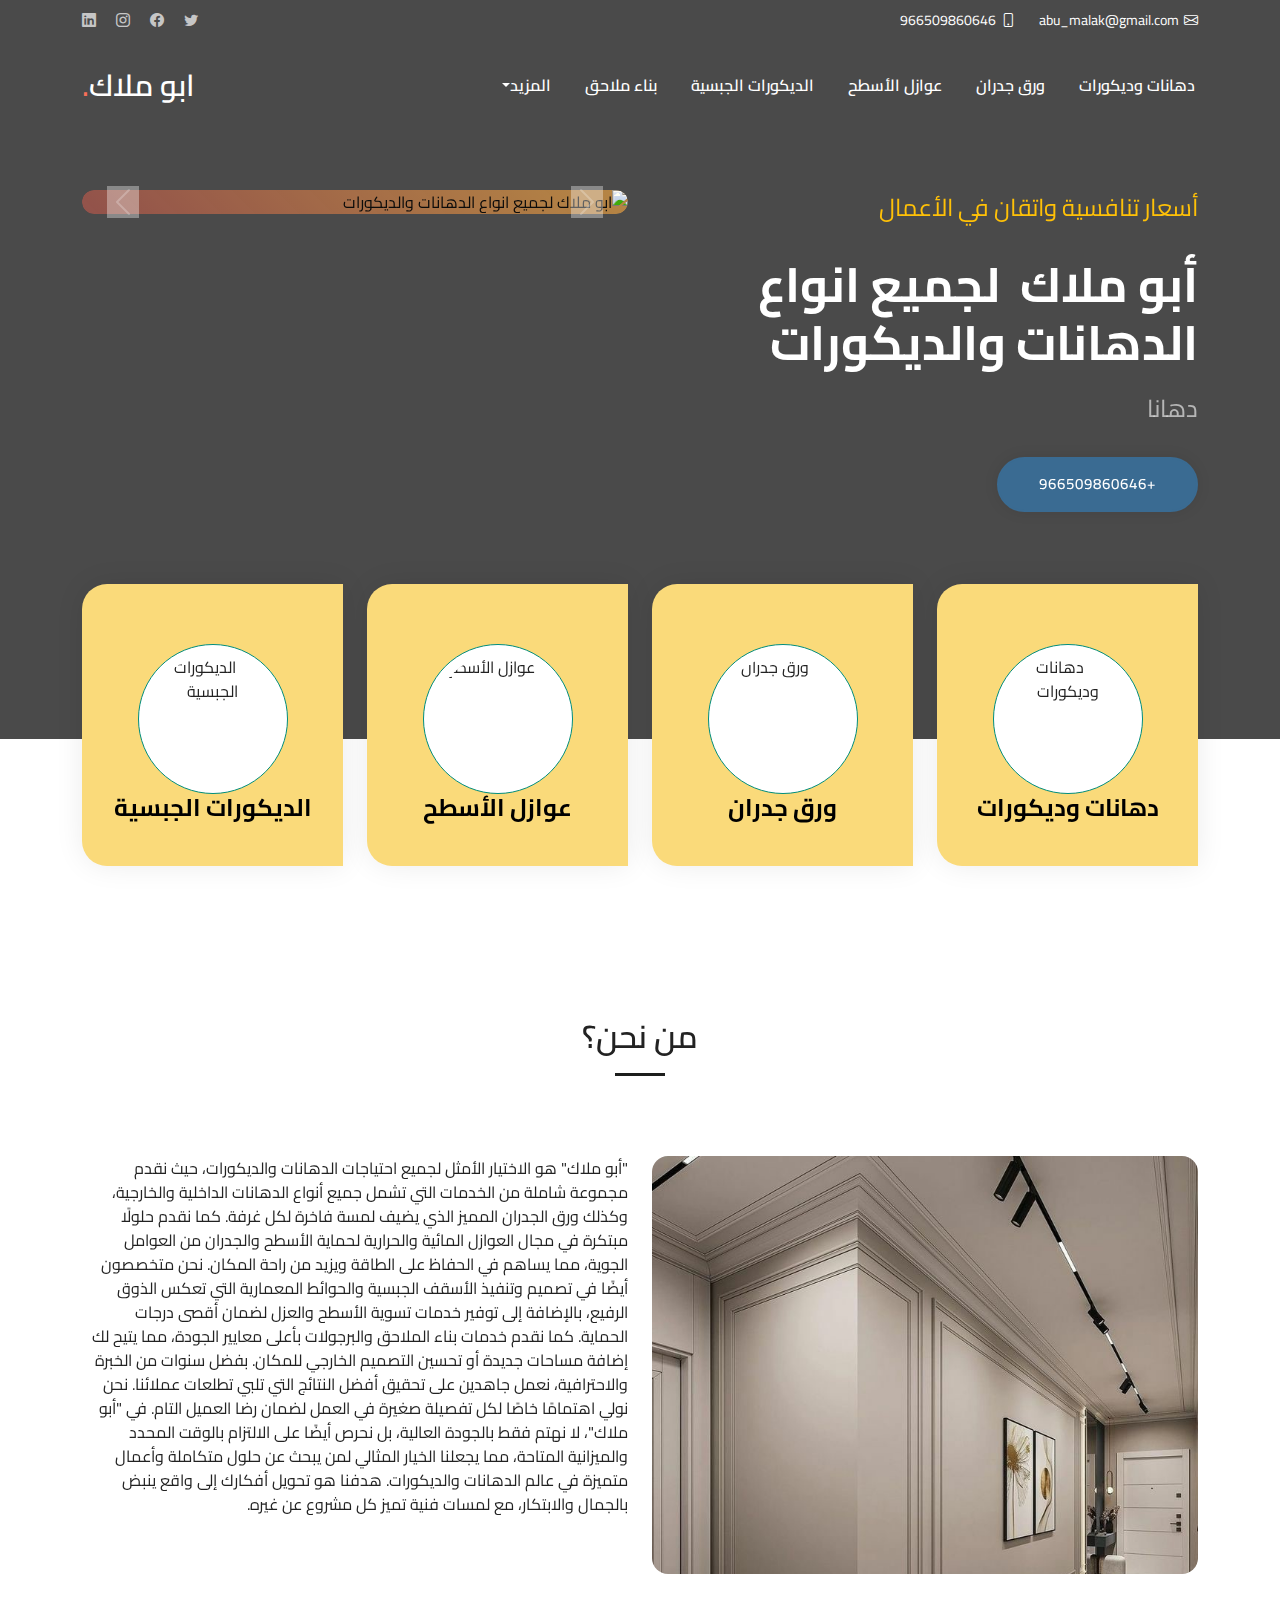
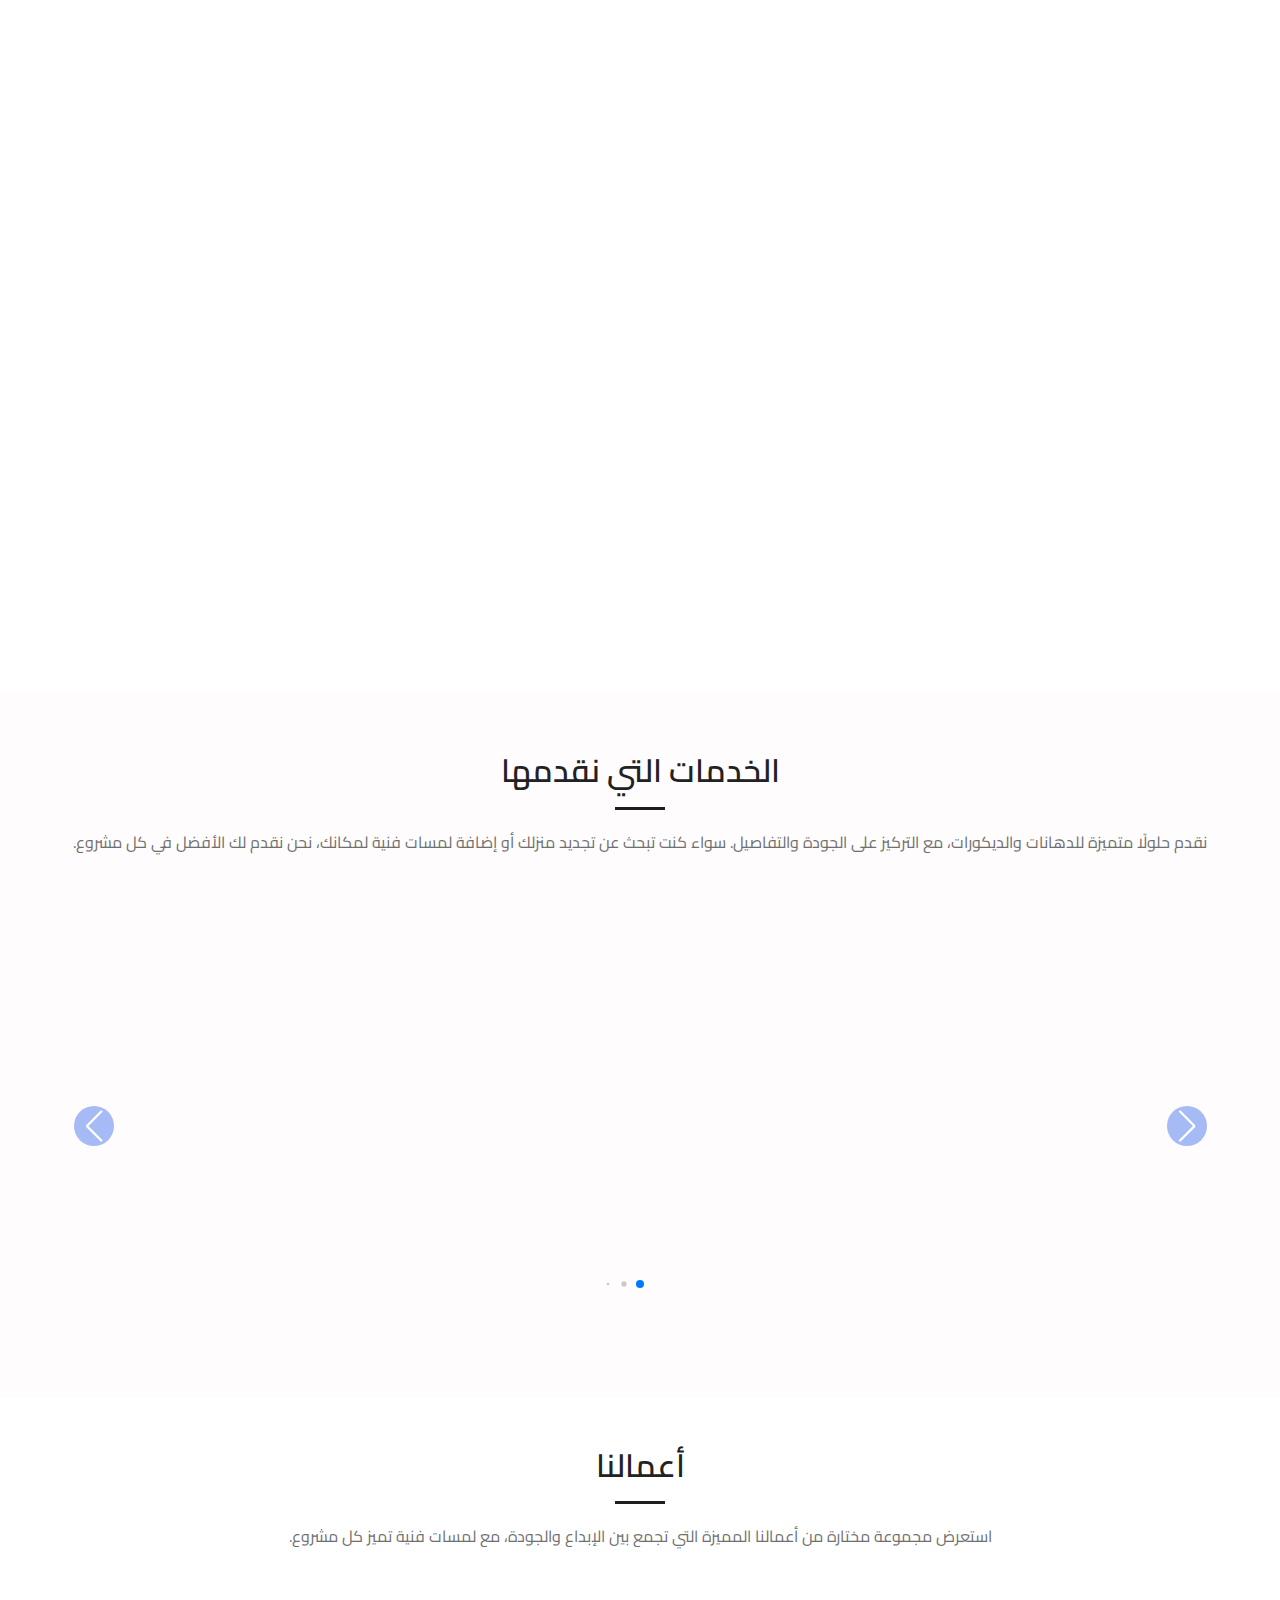
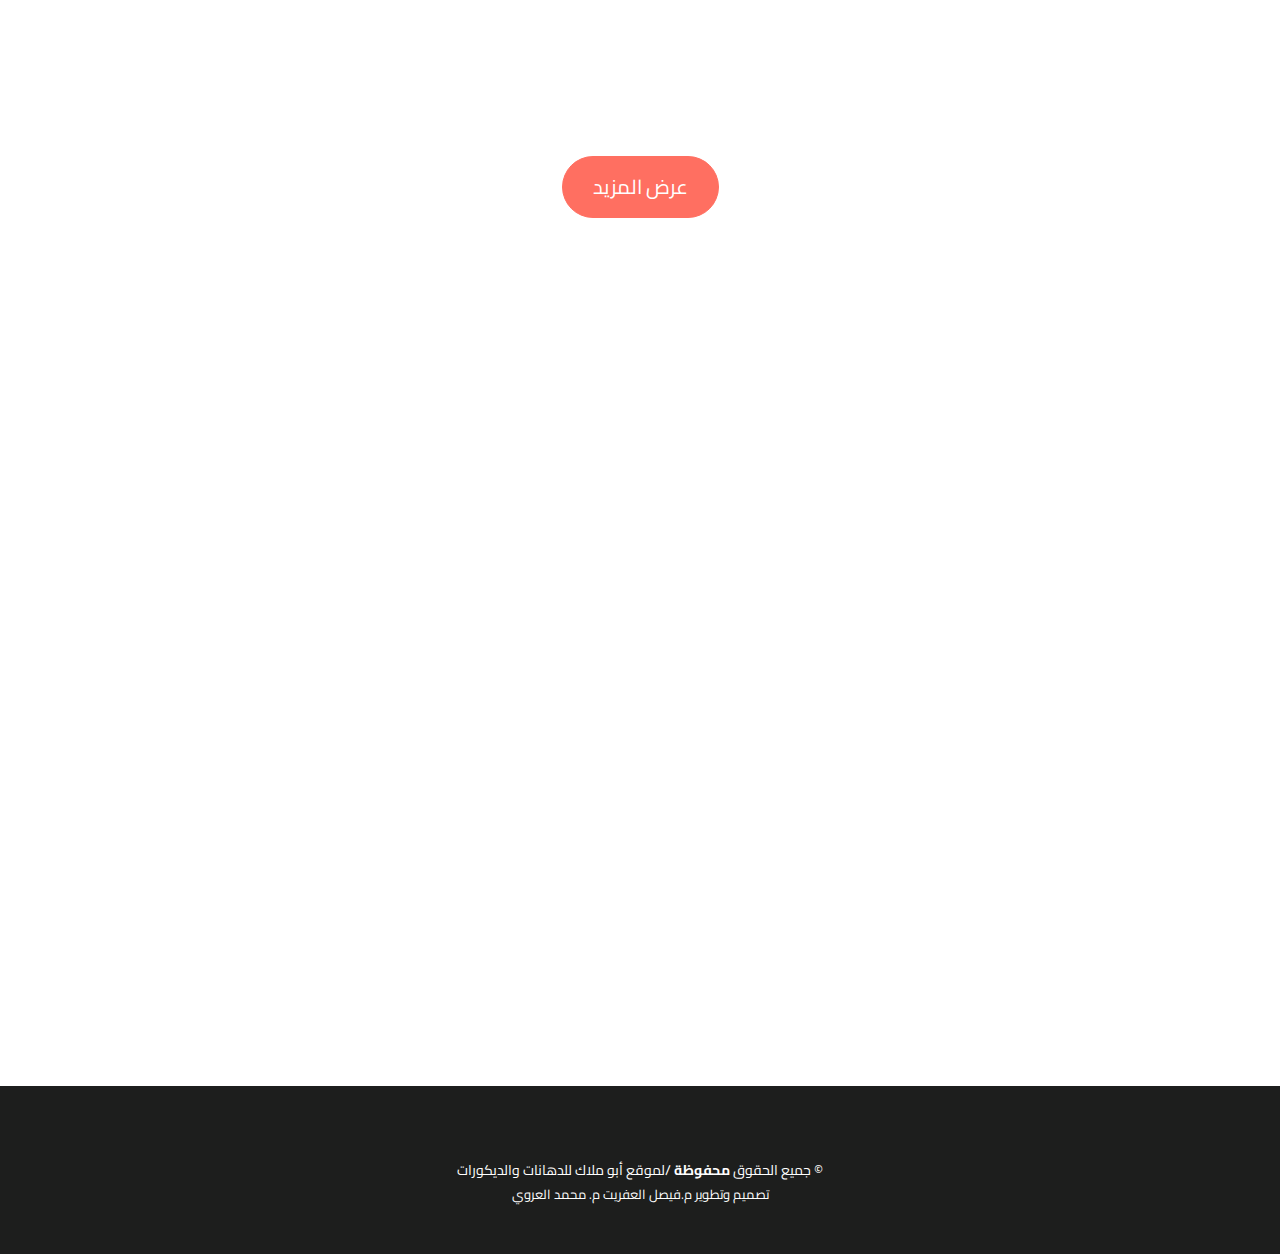
==== index.html @ b8709cee "Update index.html" ====
<!DOCTYPE html>
<html lang="en" dir="rtl">

<head>
  <meta charset="utf-8">
  <meta content="width=device-width, initial-scale=1.0" name="viewport">
  <!-- Google Fonts -->
  <link href="https://fonts.googleapis.com/css2?family=Cairo:wght@400;600&display=swap" rel="stylesheet">

  <!-- Vendor CSS Files -->
 <link href="assets/vendor/bootstrap/css/bootstrap.min.css" rel="stylesheet">
  <link href="assets/vendor/bootstrap-icons/bootstrap-icons.css" rel="stylesheet">
  <link href="assets/vendor/aos/aos.css" rel="stylesheet">
  <link href="assets/vendor/glightbox/css/glightbox.min.css" rel="stylesheet">
  <link href="assets/vendor/swiper/swiper-bundle.min.css" rel="stylesheet">

  <!-- Template Main CSS File -->
  <link href="assets/css/main.css" rel="stylesheet">

<!-- Meta Data -->
<title>أبو ملاك لجميع أنواع الدهانات والديكورات 0509860646 | دهانات داخلية وخارجية في جدة ومكة</title>
<meta name="keywords" content="أبو ملاك لجميع أنواع الدهانات والديكورات, دهانات داخلية, دهانات خارجية, ديكورات جدة, ديكورات مكة, تركيب ورق جدران, بديل الرخام, تركيب جبس بورد, ديكورات حديثة, معلم دهانات, دهانات فلل, ترميم مباني جدة, ترميم فلل مكة">
<meta name="author" content="أبو ملاك لجميع أنواع الدهانات والديكورات">
<meta name="description" content="أبو ملاك لجميع أنواع الدهانات والديكورات | 966576362983 | 966509860646 | يقدم لك خدمات دهانات داخلية وخارجية، تركيب ديكورات مبتكرة، وأفضل معلمين دهانات في جدة ومكة">

<!-- Directives for Googlebot and other bots -->
<meta name="googlebot" content="index, follow">
<meta name="robots" content="index, follow">

<!-- Canonical Link -->
<link rel="canonical" href="https://engfaisal101.github.io/abu_malak/">

<!-- Open Graph Meta Tags -->
<meta property="og:locale" content="ar_AR">
<meta property="og:type" content="website">
<meta property="og:title" content="أبو ملاك لجميع أنواع الدهانات والديكورات | دهانات داخلية وخارجية في جدة ومكة">
<meta property="og:description" content="أبو ملاك لجميع أنواع الدهانات والديكورات يقدم لك خدمات دهانات داخلية وخارجية، تركيب ديكورات مبتكرة، وأفضل معلمين دهانات في جدة ومكة">
<meta property="og:url" content="https://engfaisal101.github.io/abu_malak/">
<meta property="og:site_name" content="أبو ملاك لجميع أنواع الدهانات والديكورات">
<meta property="og:image" content="https://www.abonawaf.com/assets/favicon.png">

<!-- Twitter Meta Tags -->
<meta name="twitter:card" content="summary_large_image">
<meta name="twitter:description" content="أبو ملاك لجميع أنواع الدهانات والديكورات يقدم لك خدمات دهانات داخلية وخارجية، تركيب ديكورات مبتكرة، وأفضل معلمين دهانات في جدة ومكة.">
<meta name="twitter:title" content="أبو ملاك لجميع أنواع الدهانات والديكورات | دهانات داخلية وخارجية في جدة ومكة">
<meta name="twitter:image" content="https://www.abonawaf.com/assets/favicon.png">
<meta name="twitter:url" content="https://www.abonawaf.com/">

<!-- Sitemap Link (helps search engines discover the sitemap) -->
<link rel="sitemap" type="application/xml" href="https://engfaisal101.github.io/abu_malak/sitemap.xml">

<!-- Hreflang for multilingual support -->
<link rel="alternate" href="https://engfaisal101.github.io/abu_malak/" hreflang="ar-sa">

<!-- Favicon -->
<link rel="icon" href="https://www.abonawaf.com/assets/favicon.png" type="image/png">

<!-- RSS Feed -->
<link rel="alternate" type="application/rss+xml" title="أبو ملاك لجميع أنواع الدهانات والديكورات" href="https://engfaisal101.github.io/abu_malak/">

<meta name="rating" content="General">
<meta name="copyright" content="جميع الحقوق محفوظة لموقع أبو ملاك لجميع أنواع الدهانات والديكورات | © 2025">
<style>
 
  .btn-primary {
    background-color: #ff6f61; /* لون الخلفية */
    border-color: #ff6f61; /* لون الإطار */
    padding: 15px 30px; /* الحجم الكبير للزر */
    font-size: 20px; /* حجم الخط */
    border-radius: 50px; /* جعل الزر بأطراف دائرية */
    transition: background-color 0.3s, transform 0.3s; /* تأثير التحويم */
  }

  .btn-primary:hover {
    background-color: #e65a50; /* تغيير اللون عند التحويم */
    border-color: #e65a50; /* تغيير لون الإطار عند التحويم */
    transform: scale(1.05); /* تكبير الزر عند التحويم */
  }
  .portfolio-item {
      position: relative;
      overflow: hidden;
      border-radius: 8px;
      box-shadow: 0 4px 6px rgba(0, 0, 0, 0.1);
    }
    .portfolio-item img {
      width: 100%;
      height: auto;
      transition: transform 0.3s ease;
    }
    .portfolio-item:hover img {
      transform: scale(1.1);
    }
    .portfolio-item .overlay {
      position: absolute;
      top: 0;
      left: 0;
      width: 100%;
      height: 100%;
      background: rgba(0, 0, 0, 0.6);
      color: white;
      opacity: 0;
      transition: opacity 0.3s ease;
      display: flex;
      justify-content: center;
      align-items: center;
      text-align: center;
    }
    .portfolio-item:hover .overlay {
      opacity: 1;
    }
    .portfolio-item .overlay h4 {
      margin: 0;
      font-size: 1.5rem;
      font-weight: bold;
    }
/* في الشاشات الصغيرة */
.navbar .dropdown .dropdown ul {
  display: none; /* إخفاء القوائم المنسدلة في البداية */
}

.navbar .dropdown .dropdown-active {
  display: block; /* عرض القوائم المنسدلة عندما تكون نشطة */
}
/* تأكد من أن القائمة المنسدلة تظهر وتختفي بشكل صحيح */
.dropdown-menu {
  display: none;
  position: absolute;
}

.dropdown-menu.show {
  display: block;
}


/* start activity swiper*/
/* activity */
.review {
	width: 100%;
	background-color: #fefcfc;
  }
  .review .main {
	max-width: 1200px;
	padding: 40px 20px;
	z-index: 9;
	text-align: center;
	margin: auto;
	cursor: pointer;
  }
  
  .review .card {
	background-color: lightseagreen;
	color:black;
	padding: 3em 0;
	border: 0;
	border-radius: 4em 0;
	background: linear-gradient(to left, #FADA7A 50%, rgb(239, 250, 249) 50%);
	background-size: 200%;
	background-position: right;
	transition: all .5s;
	box-shadow: 0 10px 30px rgba(252, 248, 248, 0.8); /* زيادة العمق والتوهج */
	max-height:fit-content;
  }
  
  .review .card:hover{
  background-position:left;
  }
  
  .review .card .card-title{
  font-size:1.2rem;
  }
  
  .review .card .card-text{
  font-size:1rem;
  }
  .swiper-button-prev:after,.swiper-button-next:after{
  color: white;
  background-color:#a6bbf5;
  border-radius:50%;
  width: 40px;
  height: 40px;
  display: flex;
  justify-content: center;
  align-items: center;
  flex: 0 0 auto;
  font-size:2rem;
  }
/* end activity swiper*/
.custom-img {
  border: 5px solid white; /* إضافة إطار أبيض حول الصورة */
  padding: 2px; /* إضافة مسافة بين الإطار والصورة */
  box-shadow: 0 4px 12px rgba(0, 0, 0, 0.2); /* إضافة ظل خفيف حول الصورة لإبرازها */
  margin:0 auto;
}


 .portfolio-item {
      position: relative;
      overflow: hidden;
      border-radius: 8px;
      box-shadow: 0 4px 6px rgba(0, 0, 0, 0.1);
    }
    .portfolio-item img {
    width: 100%;
    height:200px;  /* تحديد ارتفاع ثابت لجميع الصور */
    object-fit: cover; /* لضبط الصورة داخل الـ div بحيث لا يتم تشويهها */
    border-radius: 8px;
  }
    .portfolio-item:hover img {
      transform: scale(1.1);
    }
    .portfolio-item .overlay {
      position: absolute;
      top: 0;
      left: 0;
      width: 100%;
      height: 100%;
      background: rgba(0, 0, 0, 0.6);
      color: white;
      opacity: 0;
      transition: opacity 0.3s ease;
      display: flex;
      justify-content: center;
      align-items: center;
      text-align: center;
    }
    .portfolio-item:hover .overlay {
      opacity: 1;
    }
    .portfolio-item .overlay h4 {
      margin: 0;
      font-size: 1.5rem;
      font-weight: bold;
    }
</style>
</head>

<body>


  <!-- ======= Header ======= -->
<section id="topbar" class="topbar d-flex align-items-center">
  <div class="container d-flex justify-content-center justify-content-md-between">
    <div class="contact-info d-flex align-items-center">
      <i class="bi bi-envelope d-flex align-items-center">
        <a href="mailto:shelardarshan143@gmail.com" id="email-link">abu@gmail.com</a>
      </i>
      <i class="bi bi-phone d-flex align-items-center m-4">
        <span id="phone-number">966509860646</span>
      </i>
    </div>
    <div class="social-links d-none d-md-flex align-items-center">
      <a href="#" class="twitter" id="twitter-link"><i class="bi bi-twitter"></i></a>
      <a href="#" class="facebook" id="facebook-link"><i class="bi bi-facebook"></i></a>
      <a href="#" class="instagram" id="instagram-link"><i class="bi bi-instagram"></i></a>
      <a href="#" class="linkedin" id="linkedin-link"><i class="bi bi-linkedin"></i></a>
    </div>
  </div>
</section>
<!-- End Top Bar -->

  <header id="header" class="header d-flex align-items-center">
    <div class="container-fluid container-xl d-flex align-items-center justify-content-between">
      <nav id="navbar" class="navbar">
        <ul id="navbar-items">
          <!-- سيتم تحميل عناصر التنقل هنا عبر JavaScript -->
        </ul>
      </nav><!-- .navbar -->
      <a href="index.html" class="logo d-flex align-items-center">
        <h1>ابو ملاك<span>.</span></h1>
      </a>
      <i class="mobile-nav-toggle mobile-nav-show bi bi-list"></i>
      <i class="mobile-nav-toggle mobile-nav-hide d-none bi bi-x"></i>
    </div>
  </header>
  <!-- End Header -->

  <!-- ======= Hero Section ======= -->
<!-- ======= Hero Section ======= -->
<section id="hero" class="hero">
  <div class="container position-relative">
    <div class="row gy-5" data-aos="fade-in">
      <div class="col-lg-6 order-2 order-lg-1 d-flex flex-column justify-content-center text-center text-lg-end">
        <p class="text-warning font-italic" style="font-size:1.5rem;"">أسعار تنافسية واتقان في الأعمال</p>
        <h2>أبو ملاك &nbsp;<span>لجميع انواع الدهانات والديكورات</span></h2>
        <p class="carousel-text" id="typing-effect1" style="font-size:1.5rem;"></p>
        <div class="d-flex justify-content-center justify-content-lg-start">
          <a href="https://wa.me/966509860646" class="btn-get-started">+966509860646</a>
        </div>
      </div>

     <!-- Carousel for Images -->
<!-- Carousel for Images -->
<div class="col-lg-6 order-1 order-lg-2">
  <div id="carouselExampleCaptions" class="carousel slide" data-bs-ride="carousel">
    <div class="carousel-inner" id="carousel-inner">
      <!-- يتم تحميل الصور هنا -->
    </div>
    <button class="carousel-control-prev" type="button" data-bs-target="#carouselExampleCaptions" data-bs-slide="prev">
      <span class="carousel-control-prev-icon" aria-hidden="true"></span>
      <span class="visually-hidden">Previous</span>
    </button>
    <button class="carousel-control-next" type="button" data-bs-target="#carouselExampleCaptions" data-bs-slide="next">
      <span class="carousel-control-next-icon" aria-hidden="true"></span>
      <span class="visually-hidden">Next</span>
    </button>
  </div>
</div>


    </div>
  </div>
  <div class="icon-boxes position-relative">
    <div class="container position-relative">
      <div class="row gy-4 mt-5" id="services-container">
        <!-- يتم تحميل الخدمات هنا -->
      </div>
    </div>
  </div>
  
    </div>
  </section>
  <!-- End Hero Section -->

  <main id="main">

   <!-- ======= About Us Section ======= -->
<section id="about" class="about">
  <div class="container" data-aos="fade-up">

    <div class="section-header">
      <h2>من نحن؟</h2>
    </div>

    <div class="row gy-4">
      <!-- عرض الصورة في نصف العرض فقط على الأجهزة الكبيرة -->
      <div class="col-lg-6">
        <img src="assets/img/about.jpg" class="img-fluid rounded-4 mb-4" alt="">
      </div>

      <!-- عرض النص على عرض كامل على كافة الشاشات -->
      <div class="col-lg-6">
        <div class="content ps-0">
          <p>
            "أبو ملاك" هو الاختيار الأمثل لجميع احتياجات الدهانات والديكورات، حيث نقدم مجموعة شاملة من الخدمات التي تشمل جميع أنواع الدهانات الداخلية والخارجية، وكذلك ورق الجدران المميز الذي يضيف لمسة فاخرة لكل غرفة. كما نقدم حلولًا مبتكرة في مجال العوازل المائية والحرارية لحماية الأسطح والجدران من العوامل الجوية، مما يساهم في الحفاظ على الطاقة ويزيد من راحة المكان. 
          
            نحن متخصصون أيضًا في تصميم وتنفيذ الأسقف الجبسية والحوائط المعمارية التي تعكس الذوق الرفيع، بالإضافة إلى توفير خدمات تسوية الأسطح والعزل لضمان أقصى درجات الحماية. كما نقدم خدمات بناء الملاحق والبرجولات بأعلى معايير الجودة، مما يتيح لك إضافة مساحات جديدة أو تحسين التصميم الخارجي للمكان.
          
            بفضل سنوات من الخبرة والاحترافية، نعمل جاهدين على تحقيق أفضل النتائج التي تلبي تطلعات عملائنا. نحن نولي اهتمامًا خاصًا لكل تفصيلة صغيرة في العمل لضمان رضا العميل التام. في "أبو ملاك"، لا نهتم فقط بالجودة العالية، بل نحرص أيضًا على الالتزام بالوقت المحدد والميزانية المتاحة، مما يجعلنا الخيار المثالي لمن يبحث عن حلول متكاملة وأعمال متميزة في عالم الدهانات والديكورات. هدفنا هو تحويل أفكارك إلى واقع ينبض بالجمال والابتكار، مع لمسات فنية تميز كل مشروع عن غيره.
          </p>
          
        </div>
      </div>
    </div>

  </div>
</section>
<!-- End About Us Section -->

    <!-- ======= Clients Section ======= -->



    <!-- ======= Call To Action Section ======= -->
    <section id="call-to-action" class="call-to-action">
      <div class="container text-center" data-aos="zoom-out">
        <a href="#" class="glightbox play-btn"></a>
        <h3>أبو ملاك لجميع أنواع الدهانات والديكورات</h3>
        <p>
           "أبو ملاك" متخصصون في تقديم حلول دهانات وديكورات عالية الجودة تناسب كافة الأذواق والمتطلبات. هدفنا هو تقديم خدمات مميزة تضمن رضا عملائنا الكامل، مع الحرص على استخدام أحدث التقنيات وأفضل المواد لتحقيق أفضل النتائج.
        </p>
        <a class="cta-btn"  href="tel:966509860646">اتصل بنا الآن</a>
    </div>
    
    </section><!-- End Call To Action Section -->

<!-- activity-dept starts -->
<section id="activity" class="portfolio section-padding review">
  <div class="row">
    <div class="section-header">
      <h2>الخدمات التي نقدمها</h2>
      <p>نقدم  حلولًا متميزة للدهانات والديكورات، مع التركيز على الجودة والتفاصيل. سواء كنت تبحث عن تجديد منزلك أو إضافة لمسات فنية لمكانك، نحن نقدم لك الأفضل في كل مشروع.</p>
    </div>
    

  </div>
  <div class="main">
    <div class="container swiper">
      <div class="slider-wrapper">
        <div class="card-list swiper-wrapper" id="slider-content">
          <!-- المحتوى سيتم إضافته هنا ديناميكيًا -->
        </div>
        <div class="swiper-pagination"></div>
        <div class="swiper-slide-button swiper-button-prev"></div>
        <div class="swiper-slide-button swiper-button-next"></div>
      </div>
    </div>
  </div>
</section>
<!-- activity-dept ends -->

<section class="p-5">
  <div class="section-header text-center mb-5">
    <h2>أعمالنا</h2>
    <p>استعرض مجموعة مختارة من أعمالنا المميزة التي تجمع بين الإبداع والجودة، مع لمسات فنية تميز كل مشروع.</p>
  </div>
  
  <div class="row gy-4" id="portfolio-container">
    <!-- سيتم إضافة الأعمال هنا بواسطة JavaScript -->
  </div><!-- End Row -->
  <!-- زر عرض المزيد -->
  <div class="text-center mt-4">
    <a href="all_projects.html" class="btn btn-primary btn-lg">عرض المزيد</a>
  </div>
</section>

 <!-- Modal لعرض الصورة بشكل أكبر -->
 <div class="modal fade" id="portfolioModal" tabindex="-1" aria-labelledby="portfolioModalLabel" aria-hidden="true">
  <div class="modal-dialog modal-lg">
    <div class="modal-content">
      <div class="modal-header">
        <button type="button" class="btn-close" data-bs-dismiss="modal" aria-label="إغلاق"></button>
      </div>
      <div class="modal-body">
        <img src="" alt="صورة المشروع" id="modalImage" class="img-fluid">
      </div>
    </div>
  </div>
</div>
  

    <!-- ======= Contact Section ======= -->
    <section id="contact" class="contact">
      <div class="container" data-aos="fade-up">

        <div class="section-header">
          <h2>معلومات التواصل</h2>
          <p style="font-size: 1.5rem; font-weight: bold; line-height: 1.8;">
            شكرًا لتواصلك مع أبو ملاك لجميع أنواع الدهانات والديكورات! نحن هنا لتلبية احتياجاتك في مجال الدهانات والتصميم بأعلى جودة وخدمة.
          </p>
        </div>
        
        

        <div class="row gx-lg-0 gy-4">

          <div class="col-lg-4">

            <div class="info-container d-flex flex-column align-items-center justify-content-center">
              <div class="info-item d-flex">
                <i class="bi bi-geo-alt flex-shrink-0"></i>
                <div>
                  <h4>الموقع:</h4>
                  <p>السعوديه ـ الدمام ـ الشرقيه</p>
                </div>
              </div><!-- End Info Item -->

              <div class="info-item d-flex">
                <i class="bi bi-envelope flex-shrink-0"></i>
              </div><!-- End Info Item -->

              <div class="info-item d-flex">
                <i class="bi bi-phone flex-shrink-0"></i>
                <div>
                  <h4>رقم الهاتف:</h4>
                  <p>+966 576362983</p>
                </div>
              </div><!-- End Info Item -->

              <div class="info-item d-flex">
                <i class="bi bi-clock flex-shrink-0"></i>
                <div>
                  <h4>ساعات الدوام:</h4>
                  <p>الساعة 7:00 صباحا الى الساعة 10:00 مساء</p>
                </div>
              </div><!-- End Info Item -->
            </div>

          </div>

          <div class="col-lg-8">
            <form   role="form" class="php-email-form">
              <div class="row">
                <div class="col-md-6 form-group">
                  <input type="text" name="name" class="form-control" id="name" placeholder="الاسم الاول" required>
                </div>
                <div class="col-md-6 form-group mt-3 mt-md-0">
                  <input type="surname" name="surname" class="form-control" id="surname" placeholder="اللقب" autocomplete="on" required>

                </div>
              </div>
              <div class="form-group mt-3">
                <textarea name="message" type="text" class="form-control" id="message" placeholder="الرسالة" required=""></textarea>
              </div>
              <div class="my-3">
                <div class="loading">جاري التحميل</div>
                <div class="error-message"></div>
                <div class="sent-message">تم ارسال رسالتك بنجاح , شكرا لك!</div>
              </div>
              <div class="text-center"><button onclick="gotowhatsapp()" type="submit">ارسال الان</button></div>
            </form>

            <script>
              function gotowhatsapp() {
                  var name = document.getElementById("name").value;
                  var surname = document.getElementById("surname").value;
                  var message = document.getElementById("message").value;
            
                  // تأكد من استخدام الرقم بصيغة صحيحة (مع الرمز الدولي بدون 0 في البداية)
                  var url = "https://wa.me/966576362983?text=" // مثال لرقم سعودي
                            + "الاسم: " + name + "%0a"
                            + "اللقب: " + surname + "%0a"
                            + "Message: " + message;
            
                  window.open(url, '_blank').focus();
                  document.form.reset();
              }
            </script>
            
          </div><!-- End Contact Form -->

        </div>

      </div>
    </section><!-- End Contact Section -->

  </main><!-- End #main -->
  <!-- ======= Footer ======= -->
  <footer id="footer" class="footer">
   <div class="container mt-4">
      <div class="copyright">
        &copy; جميع الحقوق  <strong><span>محفوظة</span></strong> /لموقع أبو ملاك للدهانات والديكورات 
      </div>
      <div class="credits">
        <!-- All the links in the footer should remain intact. -->
        <!-- You can delete the links only if you purchased the pro version. -->
        <!-- Licensing information: https://bootstrapmade.com/license/ -->
        <!-- Purchase the pro version with working PHP/AJAX contact form: https://bootstrapmade.com/impact-bootstrap-business-website-template/ -->
         تصميم وتطوير <a href="https://wa.me/967779289621">م.فيصل العفريت</a>
	 <a href="https://wa.me/967779835131">م. محمد العروي</a>
      
      </div>
    </div>

  </footer><!-- End Footer -->
  <!-- End Footer -->

  <a href="#" class="scroll-top d-flex align-items-center justify-content-center"><i class="bi bi-arrow-up-short"></i></a>

  <div id="preloader"></div>

  <!-- Vendor JS Files -->
  <!-- إضافة مكتبة AOS JavaScript -->
 <!-- تحميل jQuery قبل أي سكربت آخر -->
 <script src="https://code.jquery.com/jquery-3.6.0.min.js"></script>
  <script src="assets/vendor/bootstrap/js/bootstrap.bundle.min.js"></script>
  <script src="assets/vendor/aos/aos.js"></script>
  <script src="assets/vendor/glightbox/js/glightbox.min.js"></script>
  <script src="assets/vendor/purecounter/purecounter_vanilla.js"></script>
  <script src="assets/vendor/swiper/swiper-bundle.min.js"></script>
  <script src="assets/vendor/isotope-layout/isotope.pkgd.min.js"></script>
  <script src="assets/vendor/php-email-form/validate.js"></script>

  <!-- Template Main JS File -->
  <script src="assets/js/main.js"></script>
<script>
  // عرض الصورة في نافذة منبثقة
  $('#portfolio-container').on('click', 'img', function() {
      const imageSrc = $(this).data('image');
      $('#modalImage').attr('src', imageSrc);
    });
</script>
<script>
  const textArray = ["دهانات داخلية", "دهانات خارجية", "ورق جدران", "عوازل أسطح", "جبسيات وديكورات", "بناء ملاحق و برجولات"];
let textIndex = 0;
let charIndex = 0;
let isDeleting = false;
let currentText = "";
let isEnd = false;
const typingElement = document.getElementById("typing-effect1");

function type() {
    if (textIndex === textArray.length) {
        textIndex = 0; // Reset to start
    }

    currentText = textArray[textIndex];
    if (isDeleting) {
        charIndex--;
    } else {
        charIndex++;
    }

    typingElement.innerHTML = currentText.substring(0, charIndex);

    if (!isDeleting && charIndex === currentText.length) {
        setTimeout(() => {
            isDeleting = true;
        }, 2000); // Wait for 2 seconds after typing the full text
    } else if (isDeleting && charIndex === 0) {
        isDeleting = false;
        textIndex++;
        setTimeout(type, 500); // Wait for 500ms before starting to type the next word
        return;
    }

    setTimeout(type, isDeleting ? 100 : 200); // Speed of typing or deleting
}

async function loadNavItems() {
  try {
    const response = await fetch('services.json');
    const data = await response.json();
    if (Array.isArray(data)) {
      const navbarItemsContainer = document.getElementById('navbar-items');
      
      // التحقق من عرض الشاشة
      const screenWidth = window.innerWidth;

      if (screenWidth < 768) {
        // في الشاشات الصغيرة، عرض جميع العناصر
        data.forEach((item, index) => {
          const listItem = document.createElement('li');
          listItem.classList.add('nav-item');
          const link = document.createElement('a');
          link.classList.add('nav-link', 'text-white');
          
          // تعيين الرابط الذي يحتوي على التفاصيل
          link.href =`service-details.html?title=${encodeURIComponent(item.title)}&description=${encodeURIComponent(item.description)}&image=${encodeURIComponent(item.image)}`;
          link.setAttribute('data-title', encodeURIComponent(item.title));
          link.setAttribute('data-description', encodeURIComponent(item.description));
          link.setAttribute('data-image', encodeURIComponent(item.image));

          link.textContent = item.title;
          listItem.appendChild(link);
          navbarItemsContainer.appendChild(listItem);
        });
        console.log('الشاشة صغيرة (أقل من 768px)');
      } else {
        // في الشاشات الكبيرة، عرض أول 5 عناصر فقط
        const firstFiveItems = data.slice(0, 5);
        firstFiveItems.forEach((item, index) => {
          const listItem = document.createElement('li');
          listItem.classList.add('nav-item');
          const link = document.createElement('a');
          link.classList.add('nav-link', 'text-white');
          
          // تعيين الرابط الذي يحتوي على التفاصيل
          link.href =`service-details.html?title=${encodeURIComponent(item.title)}&description=${encodeURIComponent(item.description)}&image=${encodeURIComponent(item.image)}`;
          link.setAttribute('data-title', encodeURIComponent(item.title));
          link.setAttribute('data-description', encodeURIComponent(item.description));
          link.setAttribute('data-image', encodeURIComponent(item.image));

          link.textContent = item.title;
          listItem.appendChild(link);
          navbarItemsContainer.appendChild(listItem);
        });

        // إنشاء القائمة المنسدلة لعرض العناصر المتبقية بعد أول 5 عناصر
        const dropdownItem = document.createElement('li');
        dropdownItem.classList.add('nav-item', 'dropdown');
        const dropdownLink = document.createElement('a');
        dropdownLink.classList.add('nav-link', 'dropdown-toggle', 'text-white');
        dropdownLink.href = '#';
        dropdownLink.id = 'navbarDropdown';
        dropdownLink.setAttribute('role', 'button');
        dropdownLink.setAttribute('data-bs-toggle', 'dropdown');
        dropdownLink.setAttribute('aria-expanded', 'false');
        dropdownLink.textContent = 'المزيد';

        const dropdownMenu = document.createElement('ul');
        dropdownMenu.classList.add('dropdown-menu', 'text-end');
        dropdownMenu.setAttribute('aria-labelledby', 'navbarDropdown');

        const remainingItems = data.slice(5);  // الحصول على العناصر المتبقية
        remainingItems.forEach((item, index) => {
          const dropdownListItem = document.createElement('li');
          const dropdownItemLink = document.createElement('a');
          dropdownItemLink.classList.add('dropdown-item');
          
          // استخدام "dropdownItemLink" هنا بدلاً من "link"
          dropdownItemLink.href = `service-details.html?title=${encodeURIComponent(item.title)}&description=${encodeURIComponent(item.description)}&image=${encodeURIComponent(item.image)}`;
          dropdownItemLink.textContent = item.title;
          dropdownListItem.appendChild(dropdownItemLink);
          dropdownMenu.appendChild(dropdownListItem);
        });

        dropdownItem.appendChild(dropdownLink);
        dropdownItem.appendChild(dropdownMenu);
        navbarItemsContainer.appendChild(dropdownItem);
      }
    }
  } catch (error) {
    console.error("خطأ في تحميل عناصر التنقل:", error);
  }
}


  // دالة لتحميل البيانات من ملف JSON وتحديث العناصر
  async function loadContactInfo() {
    try {
      const response = await fetch('contact-info.json');
      const data = await response.json();
      
      // تحديث بيانات البريد الإلكتروني ورقم الهاتف
      document.getElementById('email-link').textContent = data.email;
      document.getElementById('email-link').href = `mailto:${data.email}`;
      document.getElementById('phone-number').textContent = data.phone;
      
      // تحديث روابط الشبكات الاجتماعية
      document.getElementById('twitter-link').href = data.social_links.twitter;
      document.getElementById('facebook-link').href = data.social_links.facebook;
      document.getElementById('instagram-link').href = data.social_links.instagram;
      document.getElementById('linkedin-link').href = data.social_links.linkedin;
      
    } catch (error) {
      console.error("خطأ في تحميل بيانات الاتصال:", error);
    }
  }


 // دالة لتحميل الصور من ملف JSON
 async function loadCarouselImages() {
    try {
      const response = await fetch('projects.json');
      const data = await response.json();
      const carouselInner = document.getElementById('carousel-inner');
      //const images = data.images;
      
      // تحميل أول صورة كصورة نشطة
      data.forEach((item, index) => {
        const carouselItem = document.createElement('div');
        carouselItem.classList.add('carousel-item');
        
        // جعل أول صورة نشطة
        if (index === 0) {
          carouselItem.classList.add('active');
        }

        const imgElement = document.createElement('img');
        imgElement.src = item.image;
        imgElement.classList.add('d-block', 'w-100', 'hero-carousel-img');
        imgElement.alt ='ابو ملاك لجميع انواع الدهانات والديكورات';

        carouselItem.appendChild(imgElement);
        carouselInner.appendChild(carouselItem);
      });
    } catch (error) {
      console.error("خطأ في تحميل الصور:", error);
    }
  }

  async function loadServices() {
  try {
    const response = await fetch('services.json');
    const data = await response.json();

    const servicesContainer = document.getElementById('services-container');
    const services = data.slice(0, 4);  // استخراج أول 4 خدمات فقط من المصفوفة مباشرة

    services.forEach((service, index) => {
      // إنشاء العناصر الخاصة بكل خدمة
      const serviceColumn = document.createElement('div');
      serviceColumn.classList.add('col-xl-3', 'col-md-6');
      serviceColumn.setAttribute('data-aos', 'fade-up');
      serviceColumn.setAttribute('data-aos-delay', (index + 1) * 100); // تأخير الحركة

      const iconBox = document.createElement('div');
      iconBox.classList.add('icon-box');

      const icon = document.createElement('div');
      icon.classList.add('icon');

      const img = document.createElement('img');
      img.src = service.image;
      img.classList.add('d-block', 'w-100', 'rounded-circle');
      img.alt = service.title;

      const title = document.createElement('h4');
      title.classList.add('title');

      // إنشاء رابط يؤدي إلى صفحة التفاصيل مع index رقم الخدمة
      const link = document.createElement('a');
      link.href =`service-details.html?title=${encodeURIComponent(service.title)}&description=${encodeURIComponent(service.description)}&image=${encodeURIComponent(service.image)}`;
      link.classList.add('stretched-link');
      link.textContent = service.title;
      icon.appendChild(img);
      iconBox.appendChild(icon);
      iconBox.appendChild(title);
      title.appendChild(link);

      serviceColumn.appendChild(iconBox);
      servicesContainer.appendChild(serviceColumn);
    });
  } catch (error) {
    console.error("خطأ في تحميل الخدمات:", error);
  }
}


 // الدالة التي ستقوم بتحميل الخدمات من ملف services.json
async function loadServices_b() {
  try {
      const response = await fetch('services.json');
      const data = await response.json();

      if (Array.isArray(data)) {
        const sliderContent = document.getElementById('slider-content');
        data.forEach((item, index) => {
          const slide = document.createElement('div');
          slide.classList.add('swiper-slide', 'card', 'text-center', 'border-0', 'shadow');
          slide.setAttribute('data-aos', 'fade-up');
          slide.innerHTML = `
            <img src="${item.image || 'img/five.jpg'}" alt="ابو ملاك للدهانات وجميع انواع الديكورات" width="150px" height="150px" class="img-fluid rounded-circle custom-img">
            <div class="card-body">
              <h3 class="card-title py-2">
                <a href="service-details.html?title=${encodeURIComponent(item.title)}&description=${encodeURIComponent(item.description)}&image=${encodeURIComponent(item.image)}" class="btn btn-dark text-white p-2">
                  ${item.title || 'اسم الخدمة غير موجود'}
                </a>
              </h3>
            </div>
          `;
          sliderContent.appendChild(slide);
        });
        initializeSwiper('.slider-wrapper');
      }
    } catch (error) {
      console.error("خطأ في تحميل بيانات السلايدر:", error);
    }
  }

 // تأكد من أن البيانات من ملف JSON يتم تحميلها بشكل صحيح
 async function loadPortfolioItems() {
      try {
        const response = await fetch('projects.json');
        const data = await response.json();
        const portfilo = data.slice(0, 6);
        if (Array.isArray(portfilo)) {
          const portfolioContainer = document.getElementById('portfolio-container');
          portfilo.forEach((item, index) => {
            const portfolioItem = document.createElement('div');
            portfolioItem.classList.add('col-lg-4', 'col-md-6');
            portfolioItem.setAttribute('data-aos', 'fade-up');
            portfolioItem.setAttribute('data-aos-delay', (index * 100).toString());

            portfolioItem.innerHTML = `
              <div class="portfolio-item">
                <img src="${item.image}" alt="${item.title}" class="img-fluid" data-bs-toggle="modal" data-bs-target="#portfolioModal" data-image="${item.image}">
              </div>
            `;
            
            portfolioContainer.appendChild(portfolioItem);
          });
        }
      } catch (error) {
        console.error("خطأ في تحميل الأعمال:", error);
      }
    }

  // دالة لتهيئة الـ Swiper
  function initializeSwiper(selector) {
    new Swiper(selector, {
      loop: true,
      grabCursor: true,
      spaceBetween: 30,
      pagination: {
        el: '.swiper-pagination',
        clickable: true,
        dynamicBullets: true
      },
      navigation: {
        nextEl: '.swiper-button-next',
        prevEl: '.swiper-button-prev',
      },
      breakpoints: {
        0: { slidesPerView: 1 },
        768: { slidesPerView: 2 },
        1024: { slidesPerView: 3 }
      }
    });
  }
window.onload = function() {
    loadNavItems();
    type();
    loadContactInfo();
    loadCarouselImages();
    loadServices();
    loadServices_b();
    loadPortfolioItems();
  };
</script>


</body>

</html>
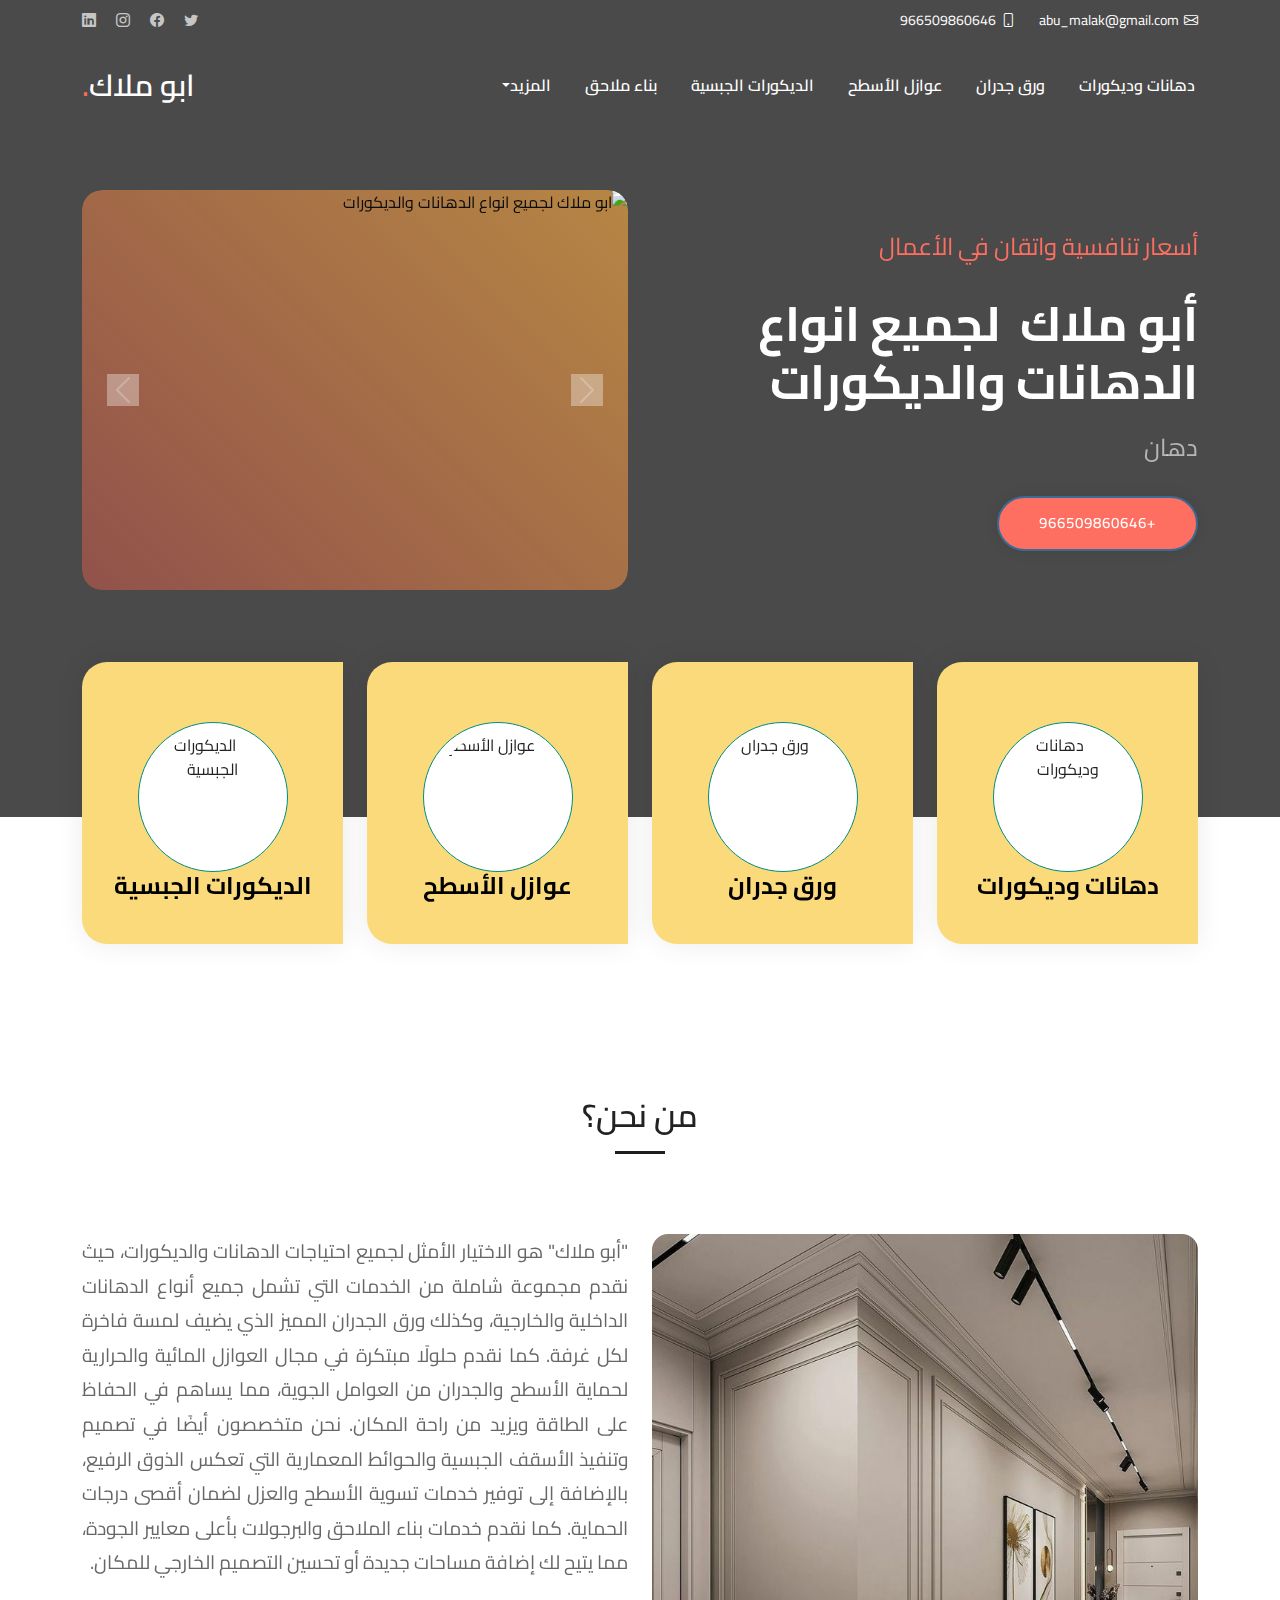
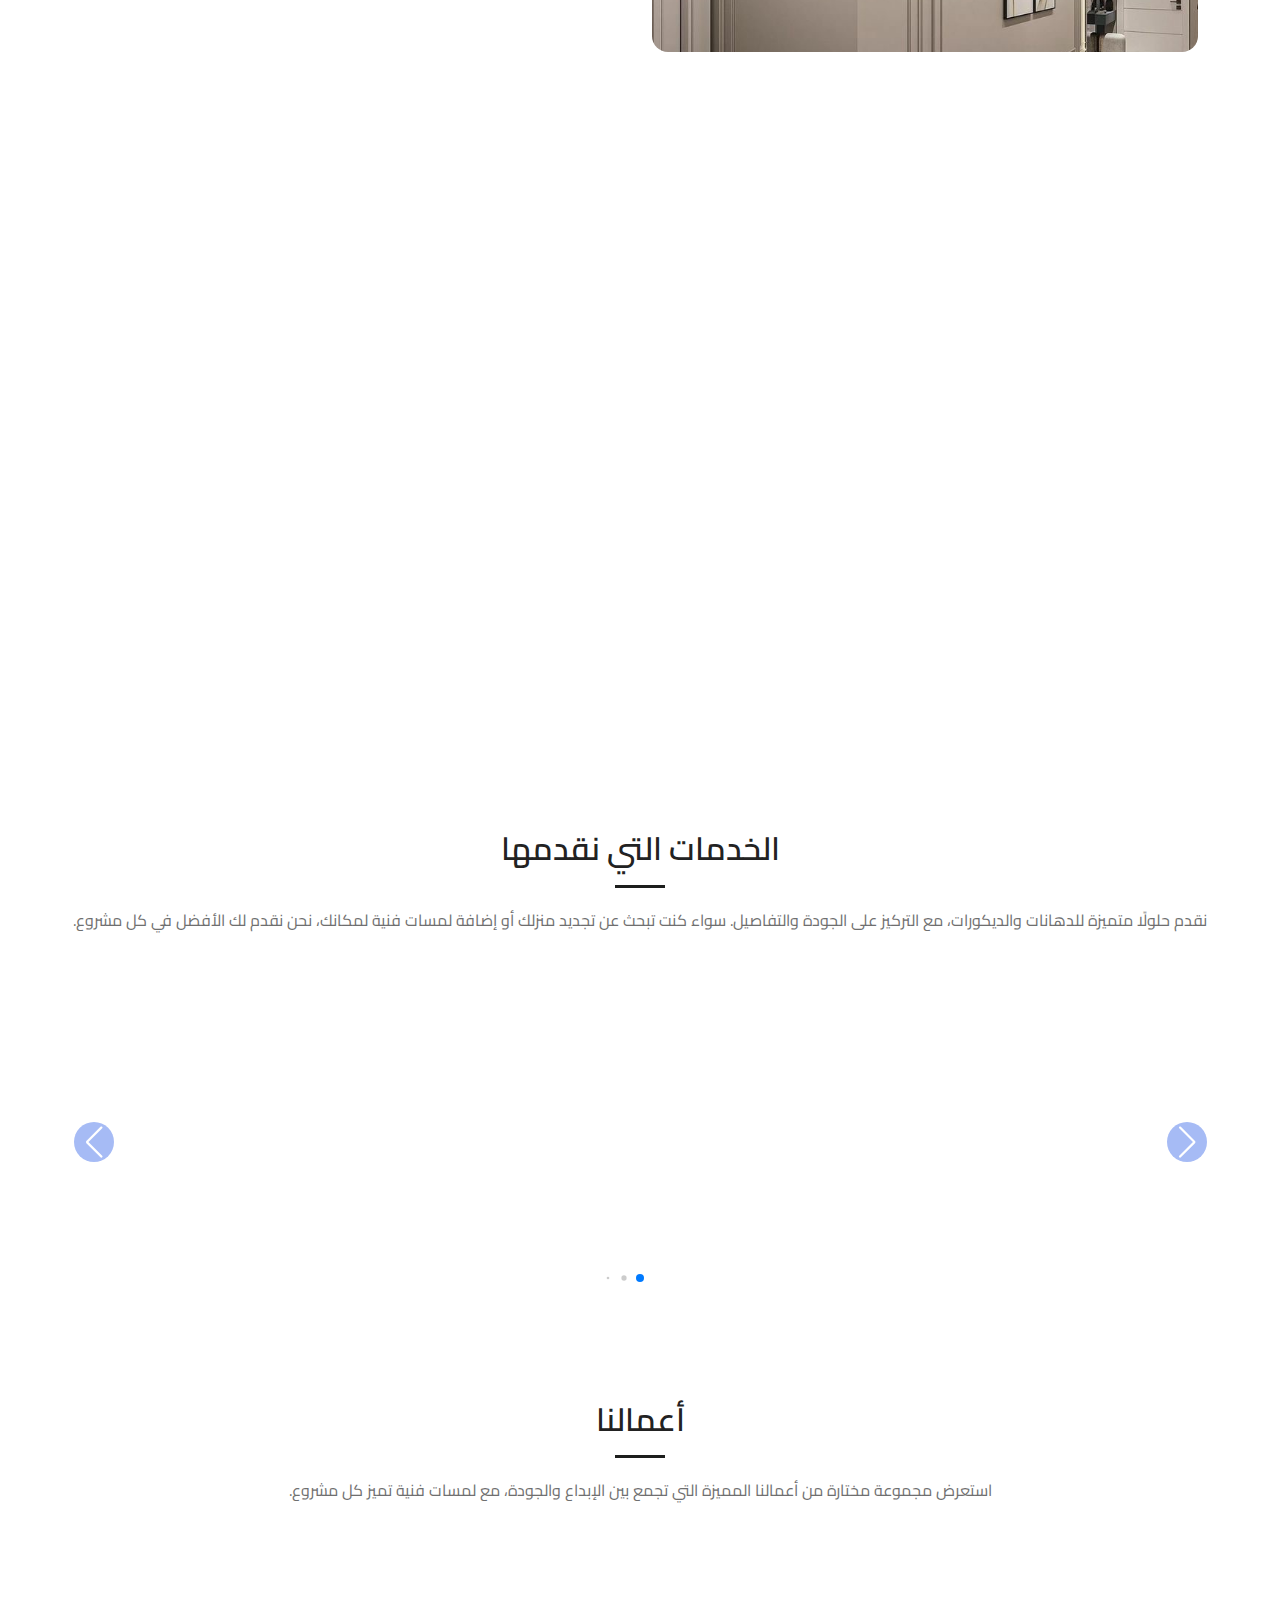
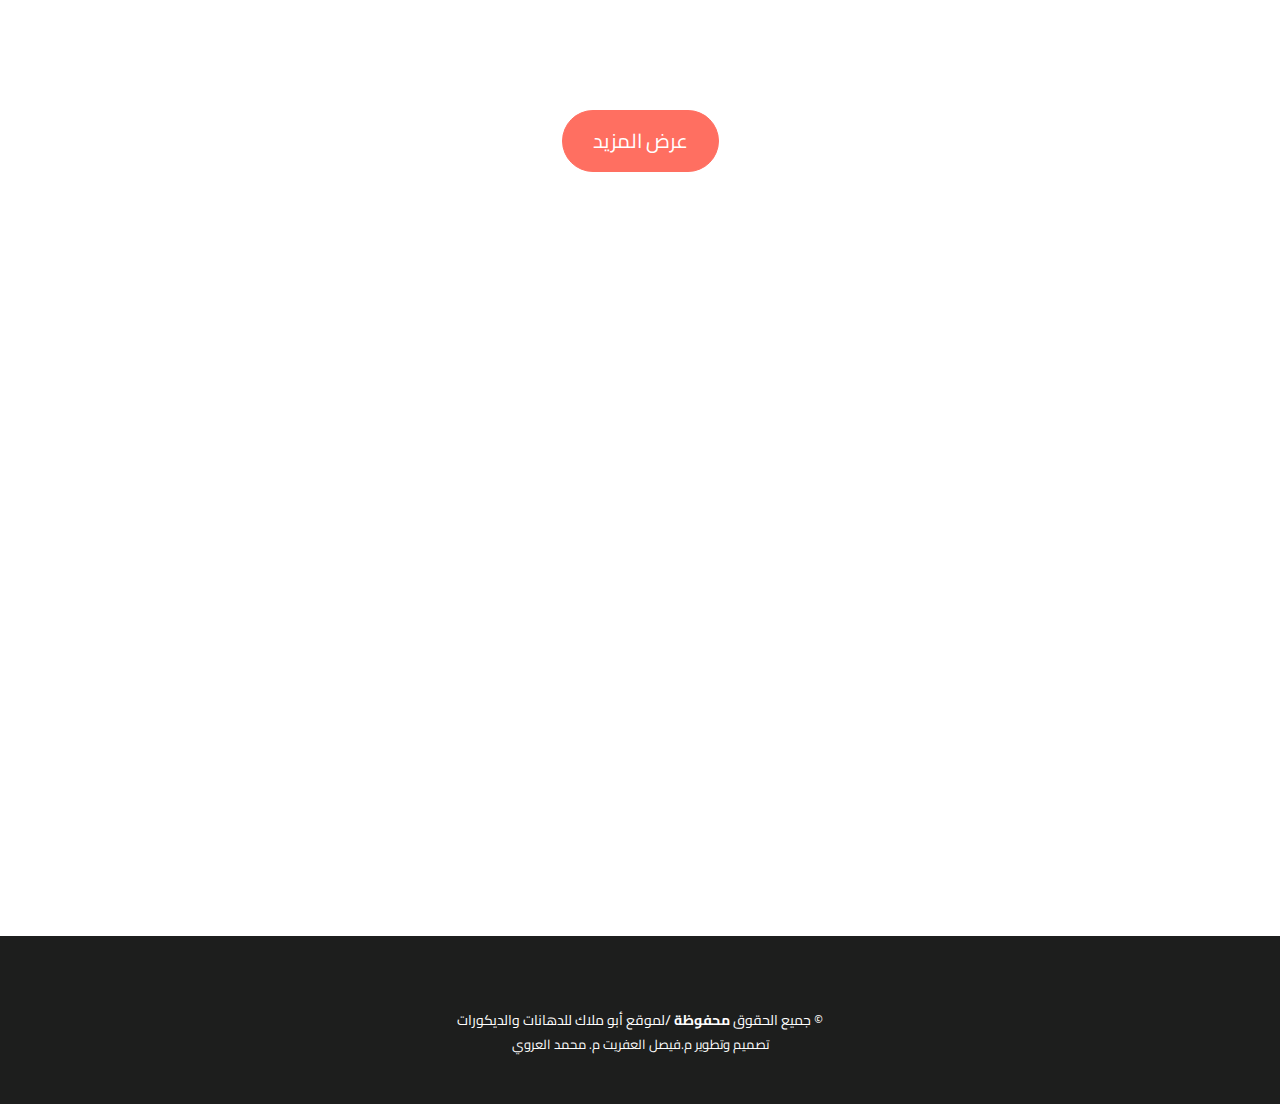
==== commit 1ffabc69: "Update index.html" ====
--- a/index.html
+++ b/index.html
@@ -132,58 +132,61 @@
 }
 
 
-/* start activity swiper*/
-/* activity */
-.review {
-	width: 100%;
-	background-color: #fefcfc;
-  }
-  .review .main {
-	max-width: 1200px;
-	padding: 40px 20px;
-	z-index: 9;
-	text-align: center;
-	margin: auto;
-	cursor: pointer;
-  }
-  
-  .review .card {
+.review .card {
 	background-color: lightseagreen;
 	color:black;
 	padding: 3em 0;
 	border: 0;
 	border-radius: 4em 0;
-	background: linear-gradient(to left, #FADA7A 50%, rgb(239, 250, 249) 50%);
+	background: linear-gradient(to left, #ffb7b1 50%, rgb(239, 250, 249) 50%);
 	background-size: 200%;
 	background-position: right;
 	transition: all .5s;
 	box-shadow: 0 10px 30px rgba(252, 248, 248, 0.8); /* زيادة العمق والتوهج */
-	max-height:fit-content;
+  height:300px; /* تحديد ارتفاع ثابت */
+  width: 250px; /* تحديد عرض ثابت */
+  overflow: hidden; /* لمنع الصورة من الخروج خارج الإطار */
+  display: flex;
+  flex-direction: column;
+  justify-content: center;
+  align-items: center;
   }
   
   .review .card:hover{
   background-position:left;
   }
-  
-  .review .card .card-title{
-  font-size:1.2rem;
-  }
-  
-  .review .card .card-text{
-  font-size:1rem;
-  }
-  .swiper-button-prev:after,.swiper-button-next:after{
+.review .card img {
+  width: 120px; /* تحديد عرض ثابت للصورة */
+  height: 120px; /* تحديد ارتفاع ثابت للصورة */
+  object-fit: cover; /* لضبط الصورة بما يتناسب مع الإطار */
+  border-radius: 50%; /* لجعل الصورة دائرية */
+}
+
+.review .card .card-title {
+  font-size: 1.2rem;
+  margin-top: 1em; /* إضافة مسافة بين الصورة والعنوان */
+}
+
+.review .card .card-body {
+  display: flex;
+  justify-content: center;
+  align-items: center;
+  flex-direction: column;
+}
+
+.swiper-button-prev:after, .swiper-button-next:after {
   color: white;
-  background-color:#a6bbf5;
-  border-radius:50%;
+  background-color: #a6bbf5;
+  border-radius: 50%;
   width: 40px;
   height: 40px;
   display: flex;
   justify-content: center;
   align-items: center;
   flex: 0 0 auto;
-  font-size:2rem;
-  }
+  font-size: 2rem;
+}
+
 /* end activity swiper*/
 .custom-img {
   border: 5px solid white; /* إضافة إطار أبيض حول الصورة */
@@ -231,6 +234,19 @@
       font-size: 1.5rem;
       font-weight: bold;
     }
+
+    .hero-carousel-img {
+  width: 100%; /* ضمان ملء الصورة للعرض الكامل للعنصر */
+  height: 400px; /* تحديد ارتفاع ثابت لجميع الصور */
+  object-fit: cover; /* ضبط الصورة لتغطية المساحة بشكل مناسب */
+}
+#about .content p {
+  font-size: 1.2rem; /* حجم أكبر للنص */
+  line-height: 1.8;
+  color: #666;
+  text-align: justify;
+}
+
 </style>
 </head>
 
@@ -280,11 +296,11 @@
   <div class="container position-relative">
     <div class="row gy-5" data-aos="fade-in">
       <div class="col-lg-6 order-2 order-lg-1 d-flex flex-column justify-content-center text-center text-lg-end">
-        <p class="text-warning font-italic" style="font-size:1.5rem;"">أسعار تنافسية واتقان في الأعمال</p>
+        <p class="font-italic" style="font-size:1.5rem;color:#ff6f61;">أسعار تنافسية واتقان في الأعمال</p>
         <h2>أبو ملاك &nbsp;<span>لجميع انواع الدهانات والديكورات</span></h2>
         <p class="carousel-text" id="typing-effect1" style="font-size:1.5rem;"></p>
         <div class="d-flex justify-content-center justify-content-lg-start">
-          <a href="https://wa.me/966509860646" class="btn-get-started">+966509860646</a>
+          <a href="https://wa.me/966509860646" class="btn-get-started" style="background-color:#ff6f61;">+966509860646</a>
         </div>
       </div>
 
@@ -323,10 +339,9 @@
 
   <main id="main">
 
-   <!-- ======= About Us Section ======= -->
+  <!-- ======= About Us Section ======= -->
 <section id="about" class="about">
   <div class="container" data-aos="fade-up">
-
     <div class="section-header">
       <h2>من نحن؟</h2>
     </div>
@@ -345,13 +360,11 @@
           
             نحن متخصصون أيضًا في تصميم وتنفيذ الأسقف الجبسية والحوائط المعمارية التي تعكس الذوق الرفيع، بالإضافة إلى توفير خدمات تسوية الأسطح والعزل لضمان أقصى درجات الحماية. كما نقدم خدمات بناء الملاحق والبرجولات بأعلى معايير الجودة، مما يتيح لك إضافة مساحات جديدة أو تحسين التصميم الخارجي للمكان.
           
-            بفضل سنوات من الخبرة والاحترافية، نعمل جاهدين على تحقيق أفضل النتائج التي تلبي تطلعات عملائنا. نحن نولي اهتمامًا خاصًا لكل تفصيلة صغيرة في العمل لضمان رضا العميل التام. في "أبو ملاك"، لا نهتم فقط بالجودة العالية، بل نحرص أيضًا على الالتزام بالوقت المحدد والميزانية المتاحة، مما يجعلنا الخيار المثالي لمن يبحث عن حلول متكاملة وأعمال متميزة في عالم الدهانات والديكورات. هدفنا هو تحويل أفكارك إلى واقع ينبض بالجمال والابتكار، مع لمسات فنية تميز كل مشروع عن غيره.
           </p>
           
         </div>
       </div>
     </div>
-
   </div>
 </section>
 <!-- End About Us Section -->
@@ -454,10 +467,7 @@
                 </div>
               </div><!-- End Info Item -->
 
-              <div class="info-item d-flex">
-                <i class="bi bi-envelope flex-shrink-0"></i>
-              </div><!-- End Info Item -->
-
+              
               <div class="info-item d-flex">
                 <i class="bi bi-phone flex-shrink-0"></i>
                 <div>
@@ -485,7 +495,6 @@
                 </div>
                 <div class="col-md-6 form-group mt-3 mt-md-0">
                   <input type="surname" name="surname" class="form-control" id="surname" placeholder="اللقب" autocomplete="on" required>
-
                 </div>
               </div>
               <div class="form-group mt-3">
@@ -813,7 +822,7 @@
             <img src="${item.image || 'img/five.jpg'}" alt="ابو ملاك للدهانات وجميع انواع الديكورات" width="150px" height="150px" class="img-fluid rounded-circle custom-img">
             <div class="card-body">
               <h3 class="card-title py-2">
-                <a href="service-details.html?title=${encodeURIComponent(item.title)}&description=${encodeURIComponent(item.description)}&image=${encodeURIComponent(item.image)}" class="btn btn-dark text-white p-2">
+                <a href="service-details.html?title=${encodeURIComponent(item.title)}&description=${encodeURIComponent(item.description)}&image=${encodeURIComponent(item.image)}" class="btn btn-primary btn-lg text-white p-2">
                   ${item.title || 'اسم الخدمة غير موجود'}
                 </a>
               </h3>
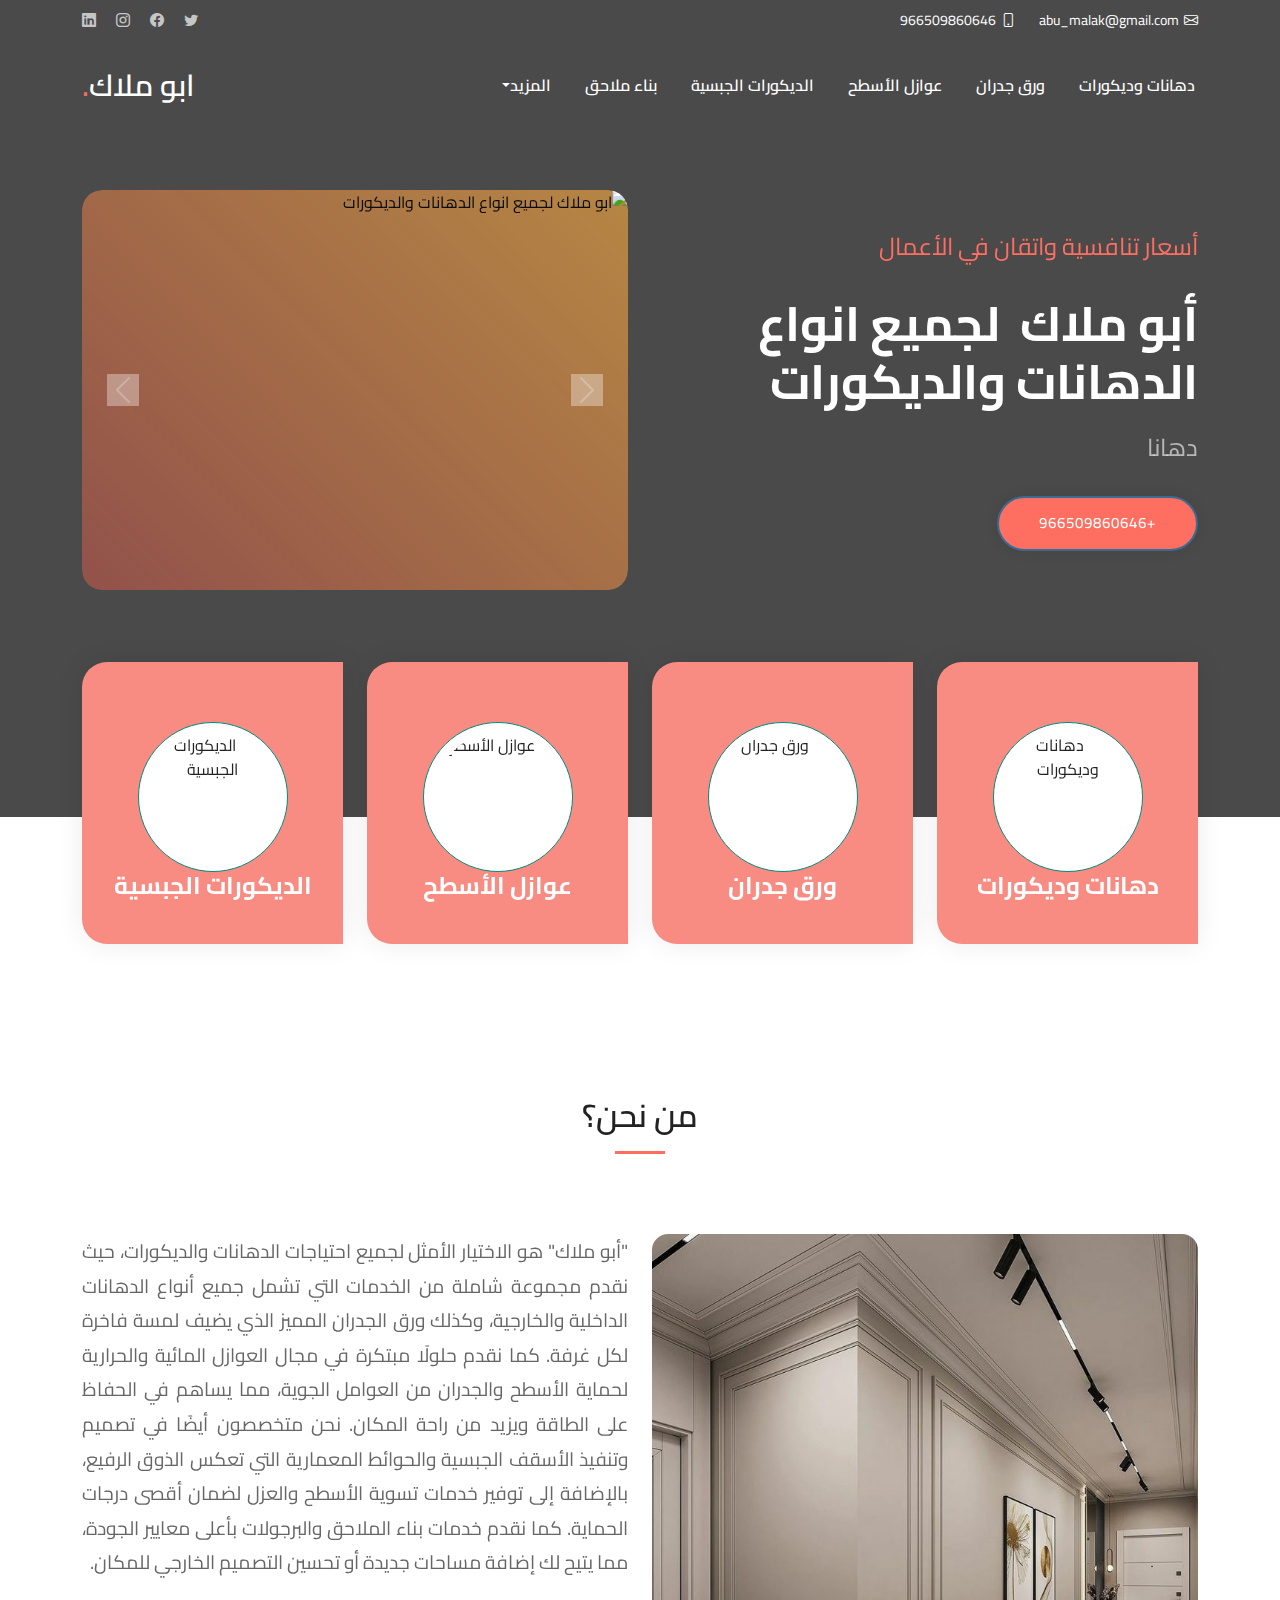
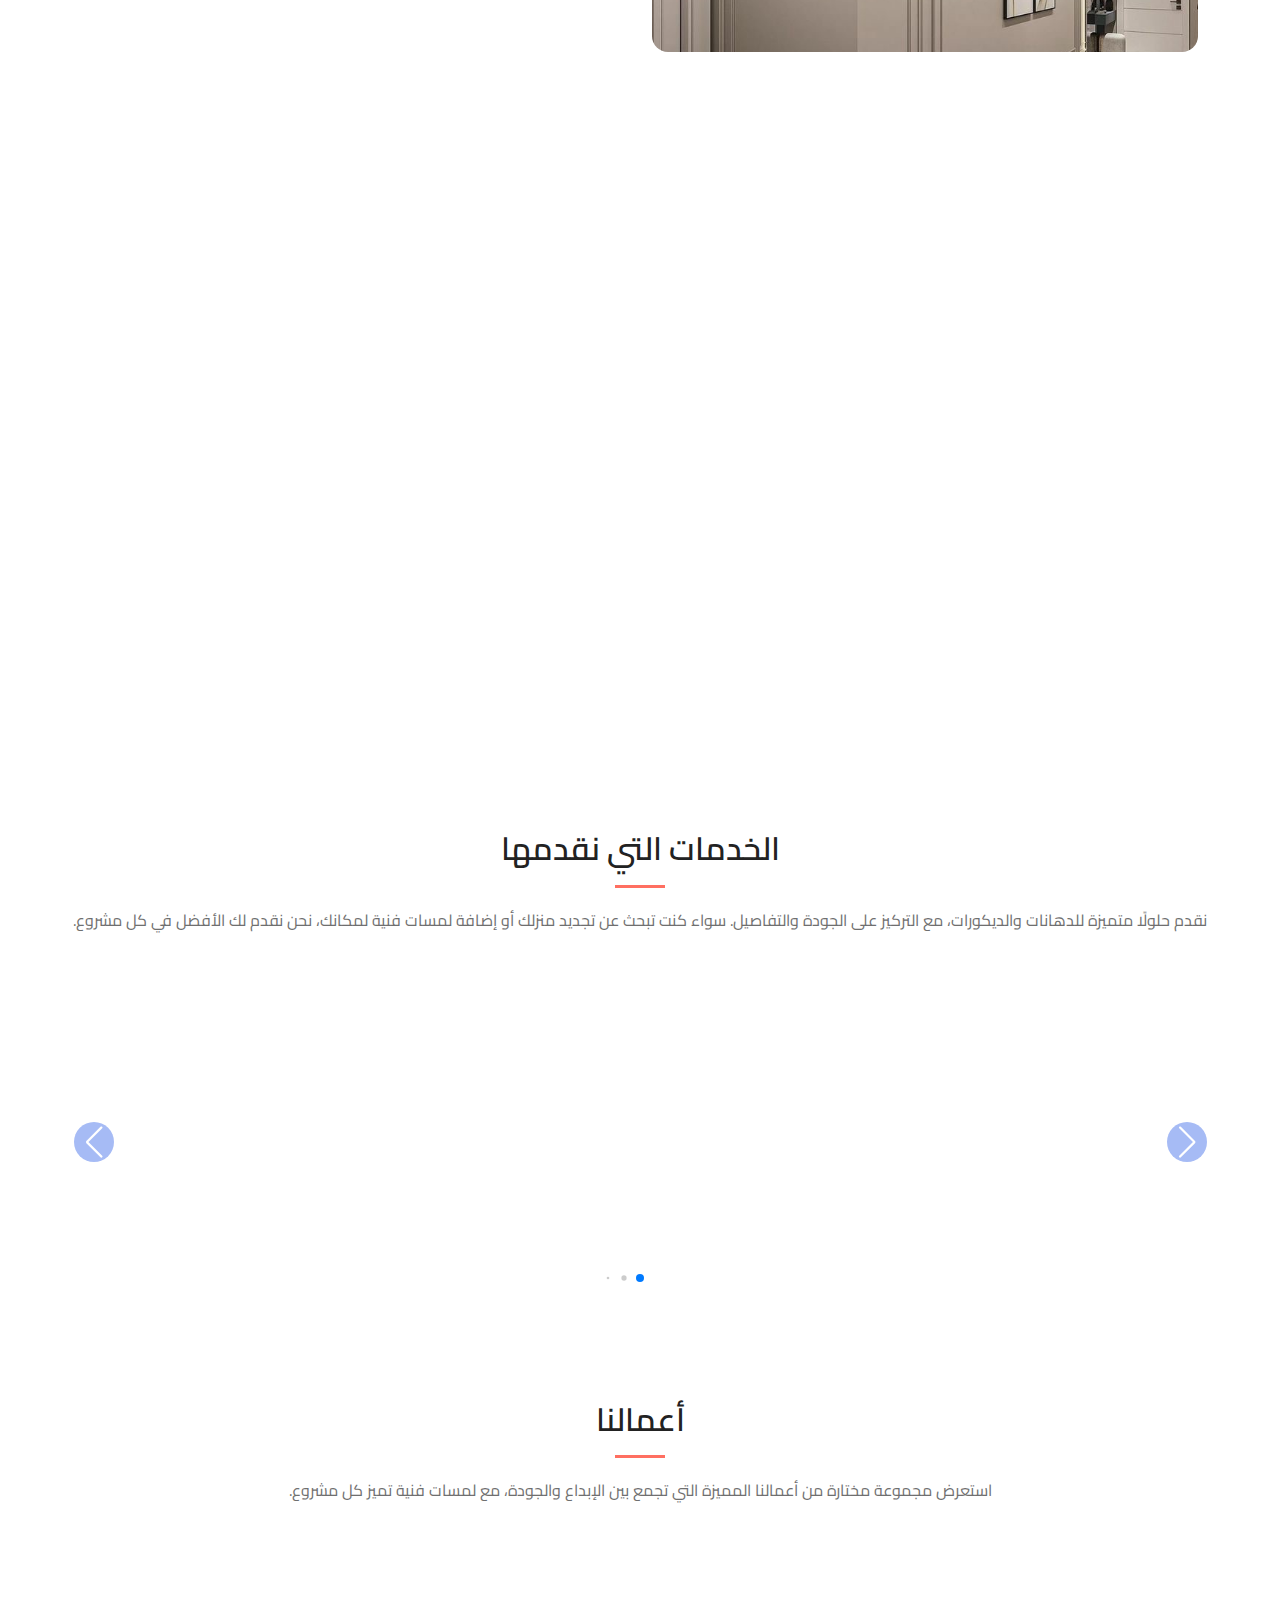
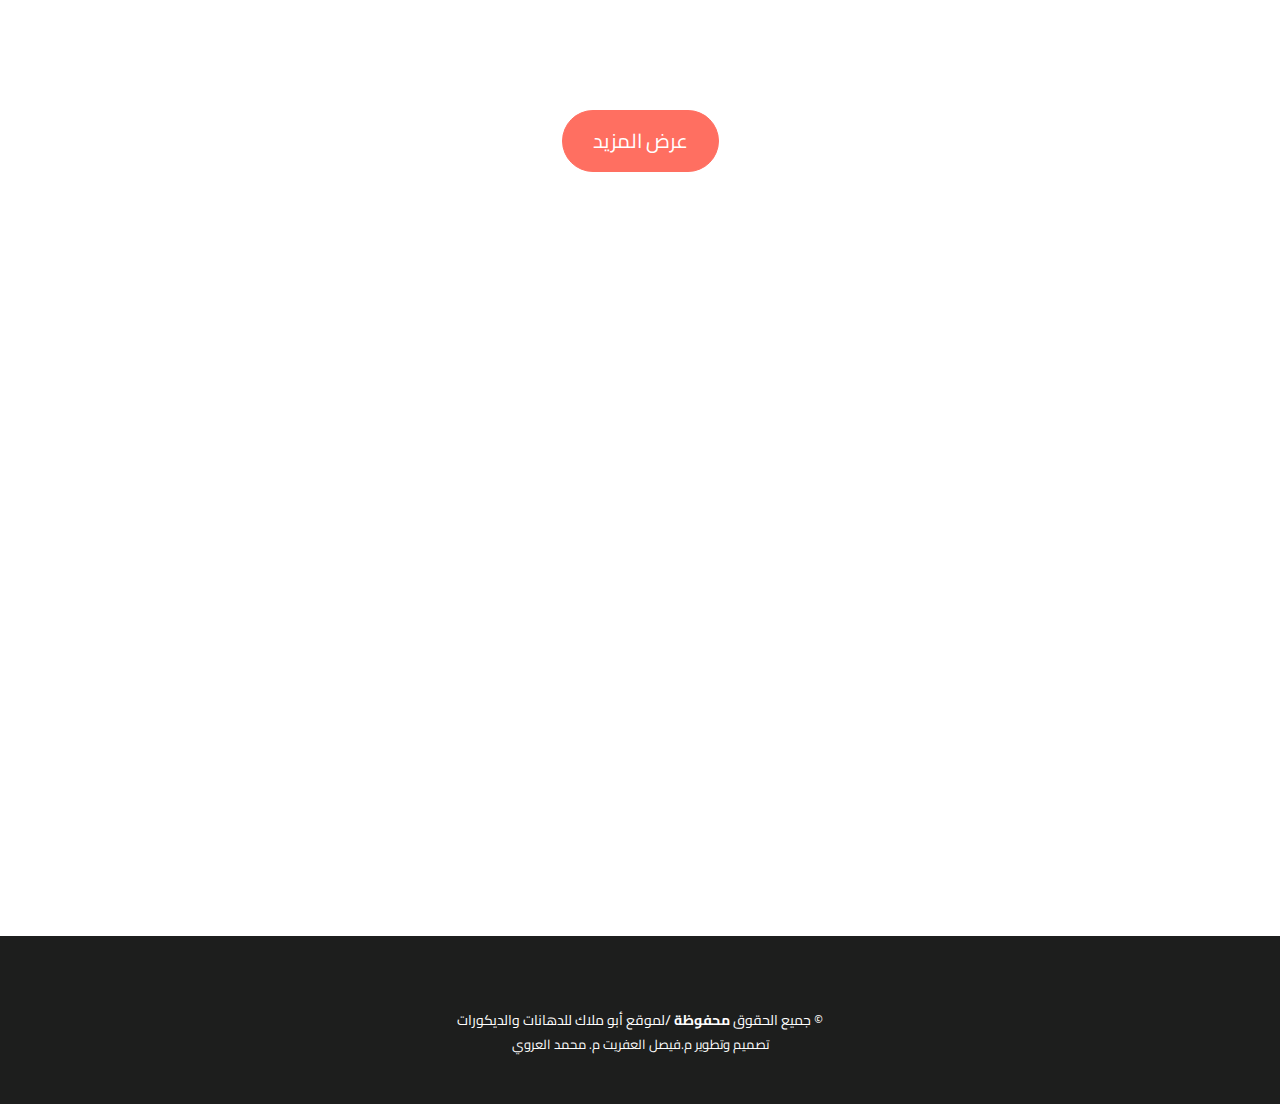
==== commit da680434: "Update index.html" ====
--- a/index.html
+++ b/index.html
@@ -76,43 +76,7 @@
     border-color: #e65a50; /* تغيير لون الإطار عند التحويم */
     transform: scale(1.05); /* تكبير الزر عند التحويم */
   }
-  .portfolio-item {
-      position: relative;
-      overflow: hidden;
-      border-radius: 8px;
-      box-shadow: 0 4px 6px rgba(0, 0, 0, 0.1);
-    }
-    .portfolio-item img {
-      width: 100%;
-      height: auto;
-      transition: transform 0.3s ease;
-    }
-    .portfolio-item:hover img {
-      transform: scale(1.1);
-    }
-    .portfolio-item .overlay {
-      position: absolute;
-      top: 0;
-      left: 0;
-      width: 100%;
-      height: 100%;
-      background: rgba(0, 0, 0, 0.6);
-      color: white;
-      opacity: 0;
-      transition: opacity 0.3s ease;
-      display: flex;
-      justify-content: center;
-      align-items: center;
-      text-align: center;
-    }
-    .portfolio-item:hover .overlay {
-      opacity: 1;
-    }
-    .portfolio-item .overlay h4 {
-      margin: 0;
-      font-size: 1.5rem;
-      font-weight: bold;
-    }
+ 
 /* في الشاشات الصغيرة */
 .navbar .dropdown .dropdown ul {
   display: none; /* إخفاء القوائم المنسدلة في البداية */
--- a/assets/css/main.css
+++ b/assets/css/main.css
@@ -86,7 +86,7 @@
   display: block;
   width: 50px;
   height: 3px;
-  background: var(--color-primary);
+  background:#ff6f61;
   left: 0;
   right: 0;
   bottom: 0;
@@ -1118,7 +1118,7 @@
   padding: 60px 30px;
   position: relative;
   overflow: hidden;
-  background:#FADA7A;
+  background:#f88c82;
   box-shadow: 0 0 29px 0 rgba(0, 0, 0, 0.08);
   transition: all 0.3s ease-in-out;
   border-radius:25px 0 0 25px;
@@ -1135,7 +1135,7 @@
 }
 
 .hero .icon-box .title a {
-  color: #000;
+  color: #fff;
   transition: 0.3s;
 }
 
@@ -1159,13 +1159,13 @@
   object-fit: cover; /* للحفاظ على نسبة العرض إلى الارتفاع */
 }
 .hero .icon-box:hover {
-  background: #4A4A4A;
+  background: rgb(239, 250, 249);
   border: 1px solid #fff; /* تحديد اللون المحيط بالصورة */
 }
 
 .hero .icon-box:hover .title a,
 .hero .icon-box:hover .icon {
-  color: #fff;
+ color:rgba(0, 0, 0, 0.877);
 }
 /* إضافة الحواف المنحنية */
 .hero-carousel-img {
@@ -1353,4 +1353,4 @@
 
 .footer .credits a {
   color: #fff;
-}+}
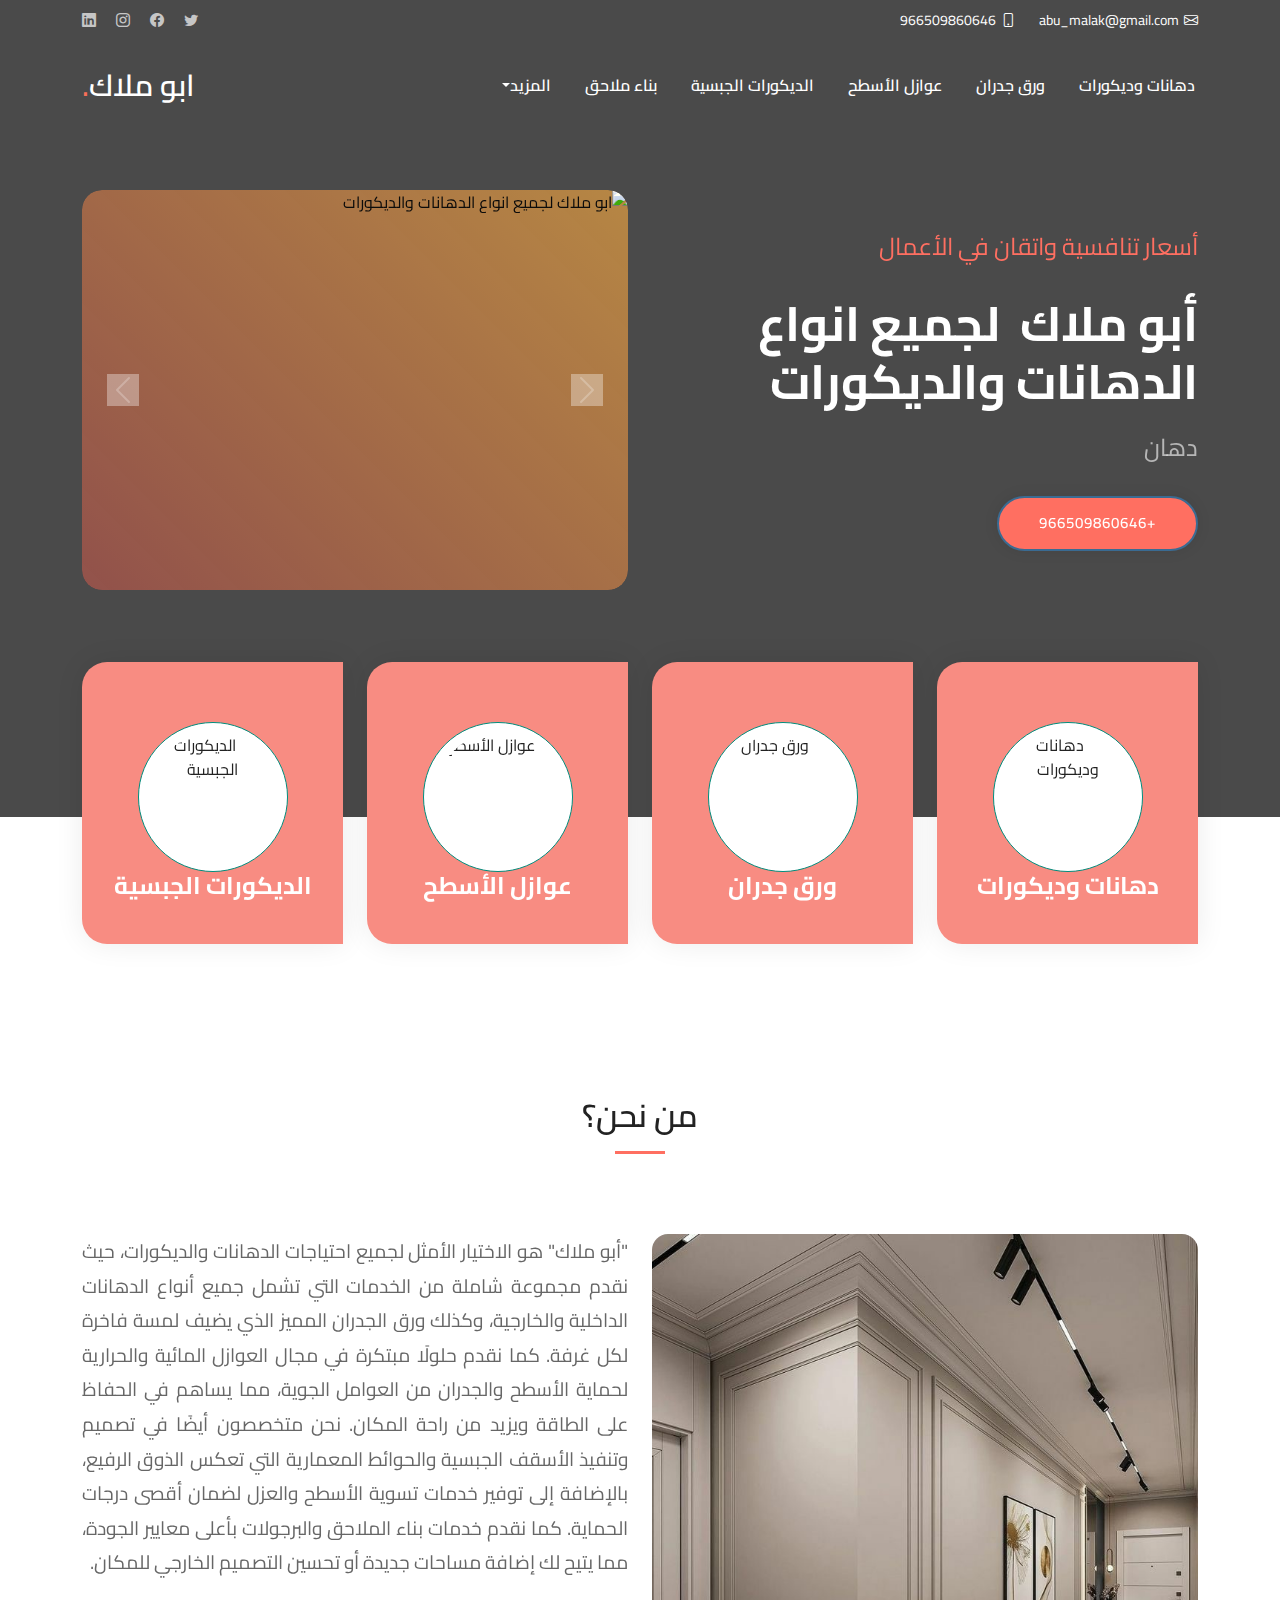
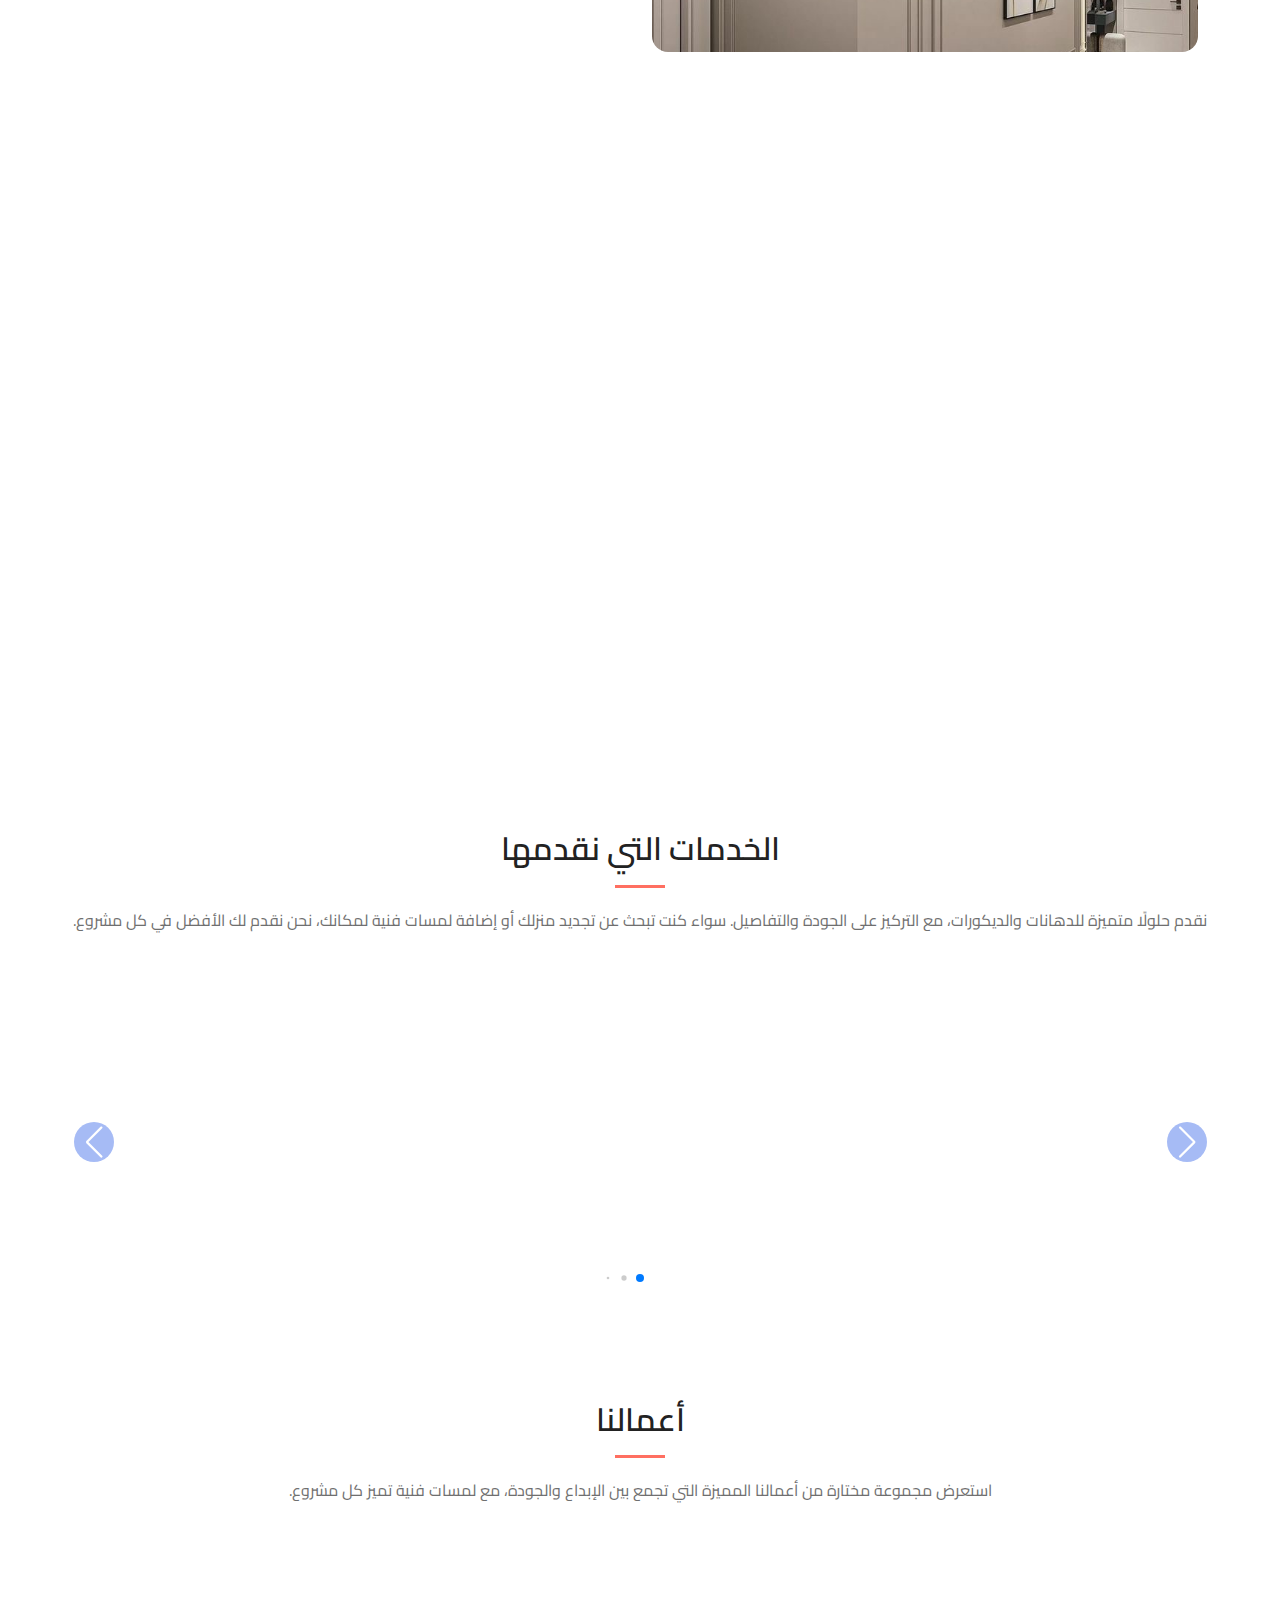
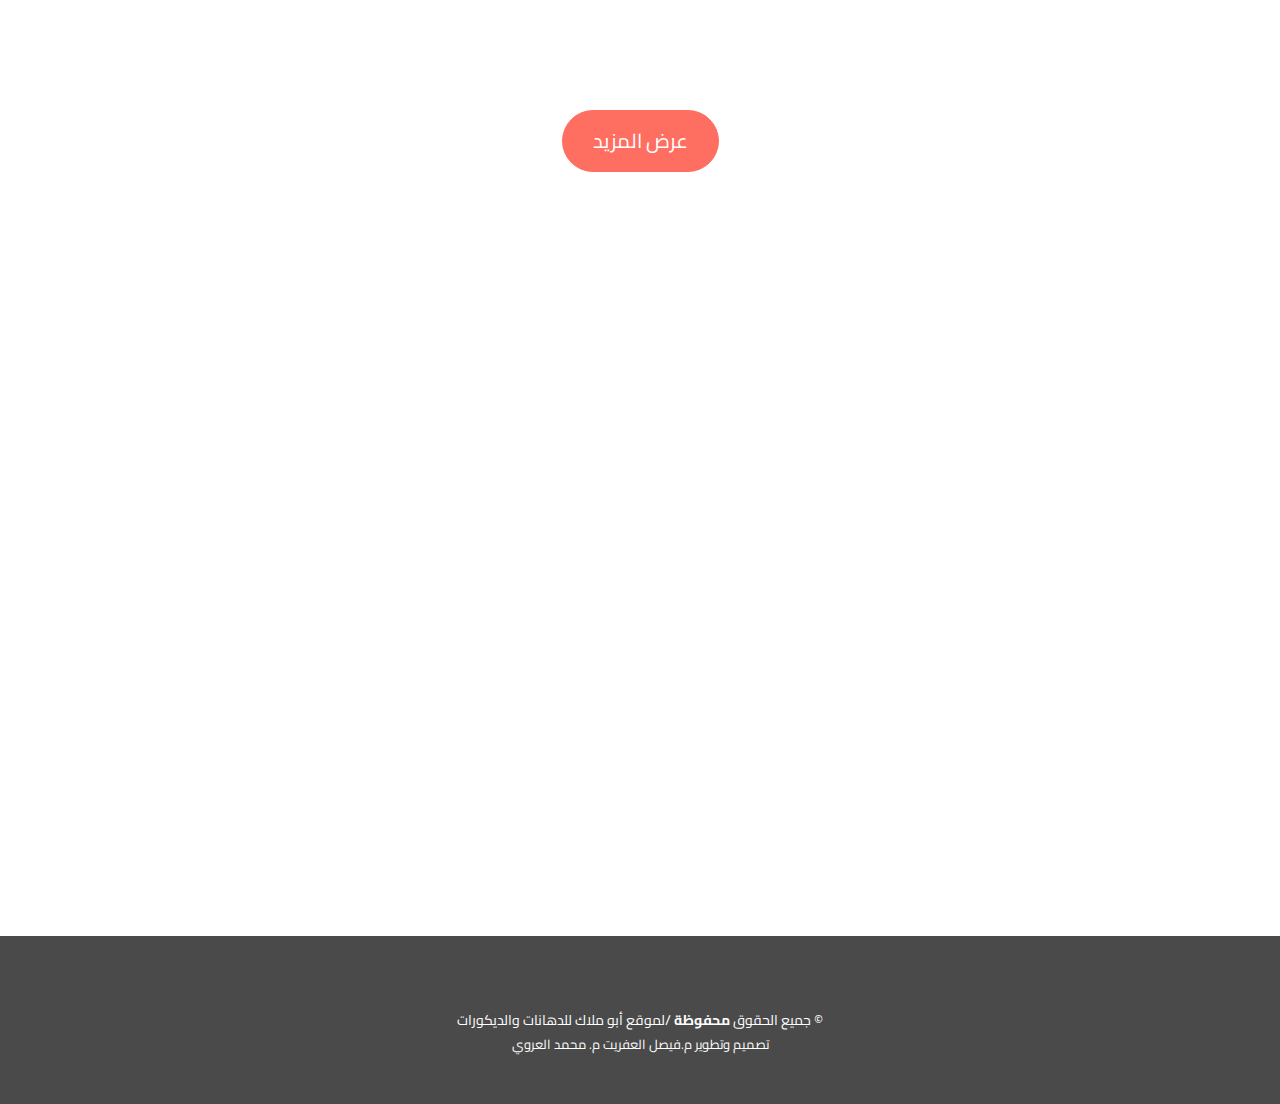
==== commit 12174139: "Update index.html" ====
--- a/index.html
+++ b/index.html
@@ -18,45 +18,46 @@
   <link href="assets/css/main.css" rel="stylesheet">
 
 <!-- Meta Data -->
-<title>أبو ملاك لجميع أنواع الدهانات والديكورات 0509860646 | دهانات داخلية وخارجية في جدة ومكة</title>
-<meta name="keywords" content="أبو ملاك لجميع أنواع الدهانات والديكورات, دهانات داخلية, دهانات خارجية, ديكورات جدة, ديكورات مكة, تركيب ورق جدران, بديل الرخام, تركيب جبس بورد, ديكورات حديثة, معلم دهانات, دهانات فلل, ترميم مباني جدة, ترميم فلل مكة">
+<!-- Meta Data -->
+<title>أبو ملاك لجميع أنواع الدهانات والديكورات | دهانات داخلية وخارجية (ورق جدران, ديكورات جبسية, بناء ملاحق, تصميم برجولات) في جدة ومكة</title>
+<meta name="keywords" content="دهانات, دهانات داخلية, دهانات خارجية, ورق جدران, ديكورات جبسية, بناء ملاحق, تصميم برجولات, دهانات فلل, دهانات جدة, ديكورات مكة, خدمات دهانات في جدة, دهانات ومقاولات مكة, أفضل معلم دهانات, عزل الجدران, ترميم فلل, أعمال ديكورات منزلية">
 <meta name="author" content="أبو ملاك لجميع أنواع الدهانات والديكورات">
-<meta name="description" content="أبو ملاك لجميع أنواع الدهانات والديكورات | 966576362983 | 966509860646 | يقدم لك خدمات دهانات داخلية وخارجية، تركيب ديكورات مبتكرة، وأفضل معلمين دهانات في جدة ومكة">
+<meta name="description" content="أبو ملاك تقدم أفضل خدمات الدهانات الداخلية والخارجية في جدة ومكة، بالإضافة إلى ورق الجدران، ديكورات جبسية، بناء ملاحق، وتصميم برجولات حسب احتياجات العملاء.">
 
 <!-- Directives for Googlebot and other bots -->
 <meta name="googlebot" content="index, follow">
 <meta name="robots" content="index, follow">
 
 <!-- Canonical Link -->
-<link rel="canonical" href="https://engfaisal101.github.io/abu_malak/">
+<link rel="canonical" href="https://www.abu-malak.com/">
 
 <!-- Open Graph Meta Tags -->
 <meta property="og:locale" content="ar_AR">
 <meta property="og:type" content="website">
 <meta property="og:title" content="أبو ملاك لجميع أنواع الدهانات والديكورات | دهانات داخلية وخارجية في جدة ومكة">
-<meta property="og:description" content="أبو ملاك لجميع أنواع الدهانات والديكورات يقدم لك خدمات دهانات داخلية وخارجية، تركيب ديكورات مبتكرة، وأفضل معلمين دهانات في جدة ومكة">
-<meta property="og:url" content="https://engfaisal101.github.io/abu_malak/">
+<meta property="og:description" content="أبو ملاك تقدم خدمات دهانات داخلية وخارجية، ورق جدران، ديكورات جبسية، بناء ملاحق، وتصميم برجولات في جدة ومكة.">
+<meta property="og:url" content="https://www.abu-malak.com/">
 <meta property="og:site_name" content="أبو ملاك لجميع أنواع الدهانات والديكورات">
-<meta property="og:image" content="https://www.abonawaf.com/assets/favicon.png">
+<meta property="og:image" content="https://www.abu-malak.com/assets/images/logo.png">
 
 <!-- Twitter Meta Tags -->
 <meta name="twitter:card" content="summary_large_image">
-<meta name="twitter:description" content="أبو ملاك لجميع أنواع الدهانات والديكورات يقدم لك خدمات دهانات داخلية وخارجية، تركيب ديكورات مبتكرة، وأفضل معلمين دهانات في جدة ومكة.">
+<meta name="twitter:description" content="أبو ملاك تقدم خدمات دهانات داخلية وخارجية، ورق جدران، ديكورات جبسية، بناء ملاحق، وتصميم برجولات في جدة ومكة.">
 <meta name="twitter:title" content="أبو ملاك لجميع أنواع الدهانات والديكورات | دهانات داخلية وخارجية في جدة ومكة">
-<meta name="twitter:image" content="https://www.abonawaf.com/assets/favicon.png">
-<meta name="twitter:url" content="https://www.abonawaf.com/">
+<meta name="twitter:image" content="https://www.abu-malak.com/assets/images/logo.png">
+<meta name="twitter:url" content="https://www.abu-malak.com/">
 
 <!-- Sitemap Link (helps search engines discover the sitemap) -->
-<link rel="sitemap" type="application/xml" href="https://engfaisal101.github.io/abu_malak/sitemap.xml">
+<link rel="sitemap" type="application/xml" href="https://www.abu-malak.com/sitemap.xml">
 
 <!-- Hreflang for multilingual support -->
-<link rel="alternate" href="https://engfaisal101.github.io/abu_malak/" hreflang="ar-sa">
+<link rel="alternate" href="https://www.abu-malak.com/" hreflang="ar-sa">
 
 <!-- Favicon -->
-<link rel="icon" href="https://www.abonawaf.com/assets/favicon.png" type="image/png">
+<link rel="icon" href="https://www.abu-malak.com/assets/images/favicon.png" type="image/png">
 
 <!-- RSS Feed -->
-<link rel="alternate" type="application/rss+xml" title="أبو ملاك لجميع أنواع الدهانات والديكورات" href="https://engfaisal101.github.io/abu_malak/">
+<link rel="alternate" type="application/rss+xml" title="أبو ملاك لجميع أنواع الدهانات والديكورات" href="https://www.abu-malak.com/rss.xml">
 
 <meta name="rating" content="General">
 <meta name="copyright" content="جميع الحقوق محفوظة لموقع أبو ملاك لجميع أنواع الدهانات والديكورات | © 2025">
@@ -108,14 +109,14 @@
 	transition: all .5s;
 	box-shadow: 0 10px 30px rgba(252, 248, 248, 0.8); /* زيادة العمق والتوهج */
   height:300px; /* تحديد ارتفاع ثابت */
-  width: 250px; /* تحديد عرض ثابت */
+  width: 240px; /* تحديد عرض ثابت */
   overflow: hidden; /* لمنع الصورة من الخروج خارج الإطار */
   display: flex;
   flex-direction: column;
   justify-content: center;
   align-items: center;
   }
-  
+
   .review .card:hover{
   background-position:left;
   }
@@ -158,8 +159,6 @@
   box-shadow: 0 4px 12px rgba(0, 0, 0, 0.2); /* إضافة ظل خفيف حول الصورة لإبرازها */
   margin:0 auto;
 }
-
-
  .portfolio-item {
       position: relative;
       overflow: hidden;
@@ -313,7 +312,7 @@
     <div class="row gy-4">
       <!-- عرض الصورة في نصف العرض فقط على الأجهزة الكبيرة -->
       <div class="col-lg-6">
-        <img src="assets/img/about.jpg" class="img-fluid rounded-4 mb-4" alt="">
+        <img src="assets/img/about.jpg" class="img-fluid rounded-4 mb-4" alt="ابو ملاك لجميع انواع الدهانات والديكورات">
       </div>
 
       <!-- عرض النص على عرض كامل على كافة الشاشات -->
@@ -398,7 +397,7 @@
         <button type="button" class="btn-close" data-bs-dismiss="modal" aria-label="إغلاق"></button>
       </div>
       <div class="modal-body">
-        <img src="" alt="صورة المشروع" id="modalImage" class="img-fluid">
+        <img src="" alt="ابو ملاك لجميع انواع الدهانات والديكورات" id="modalImage" class="img-fluid">
       </div>
     </div>
   </div>
@@ -817,7 +816,7 @@
 
             portfolioItem.innerHTML = `
               <div class="portfolio-item">
-                <img src="${item.image}" alt="${item.title}" class="img-fluid" data-bs-toggle="modal" data-bs-target="#portfolioModal" data-image="${item.image}">
+                <img src="${item.image}"alt="ابو ملاك لجميع انواع الدهانات والديكورات" class="img-fluid" data-bs-toggle="modal" data-bs-target="#portfolioModal" data-image="${item.image}">
               </div>
             `;
             
--- a/assets/css/main.css
+++ b/assets/css/main.css
@@ -1245,7 +1245,7 @@
 --------------------------------------------------------------*/
 .footer {
   font-size: 14px;
-  background-color: var(--color-primary);
+  background-color:#4A4A4A;
   padding: 50px 0;
   color: white;
 }
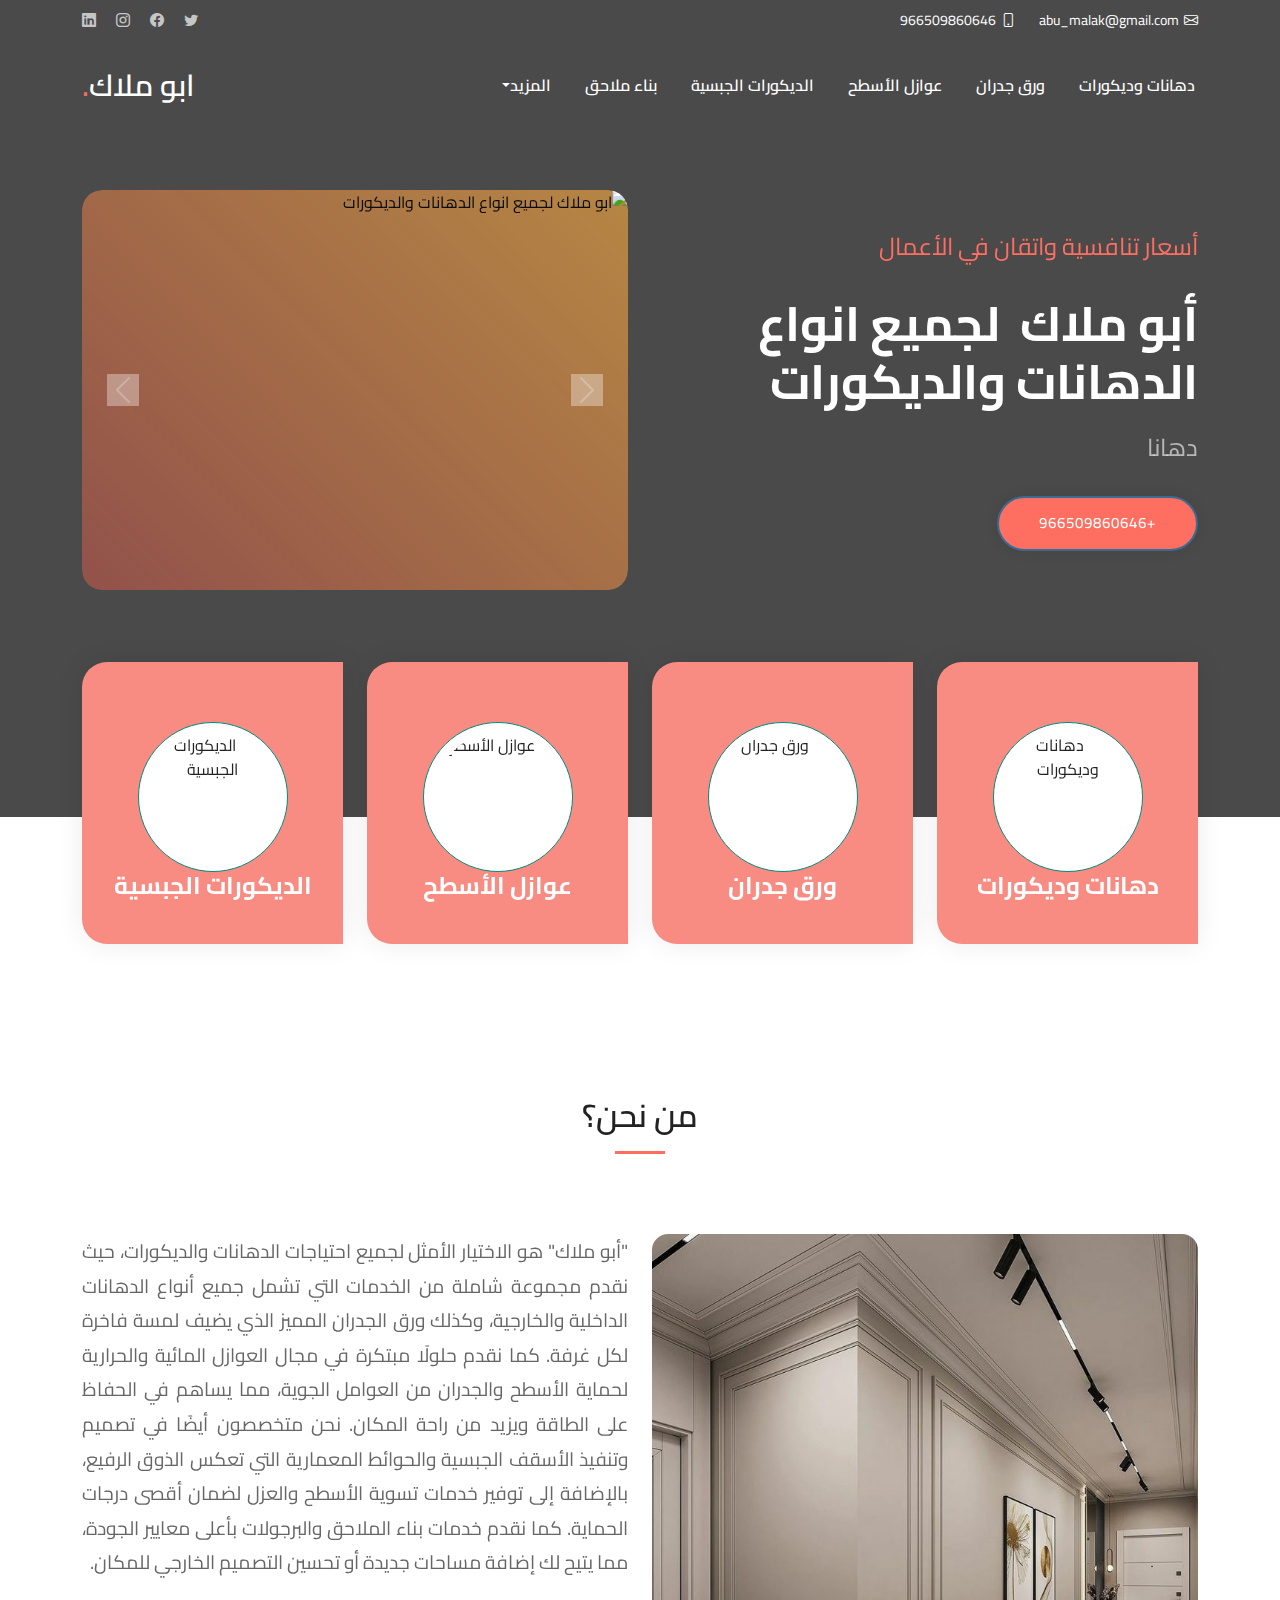
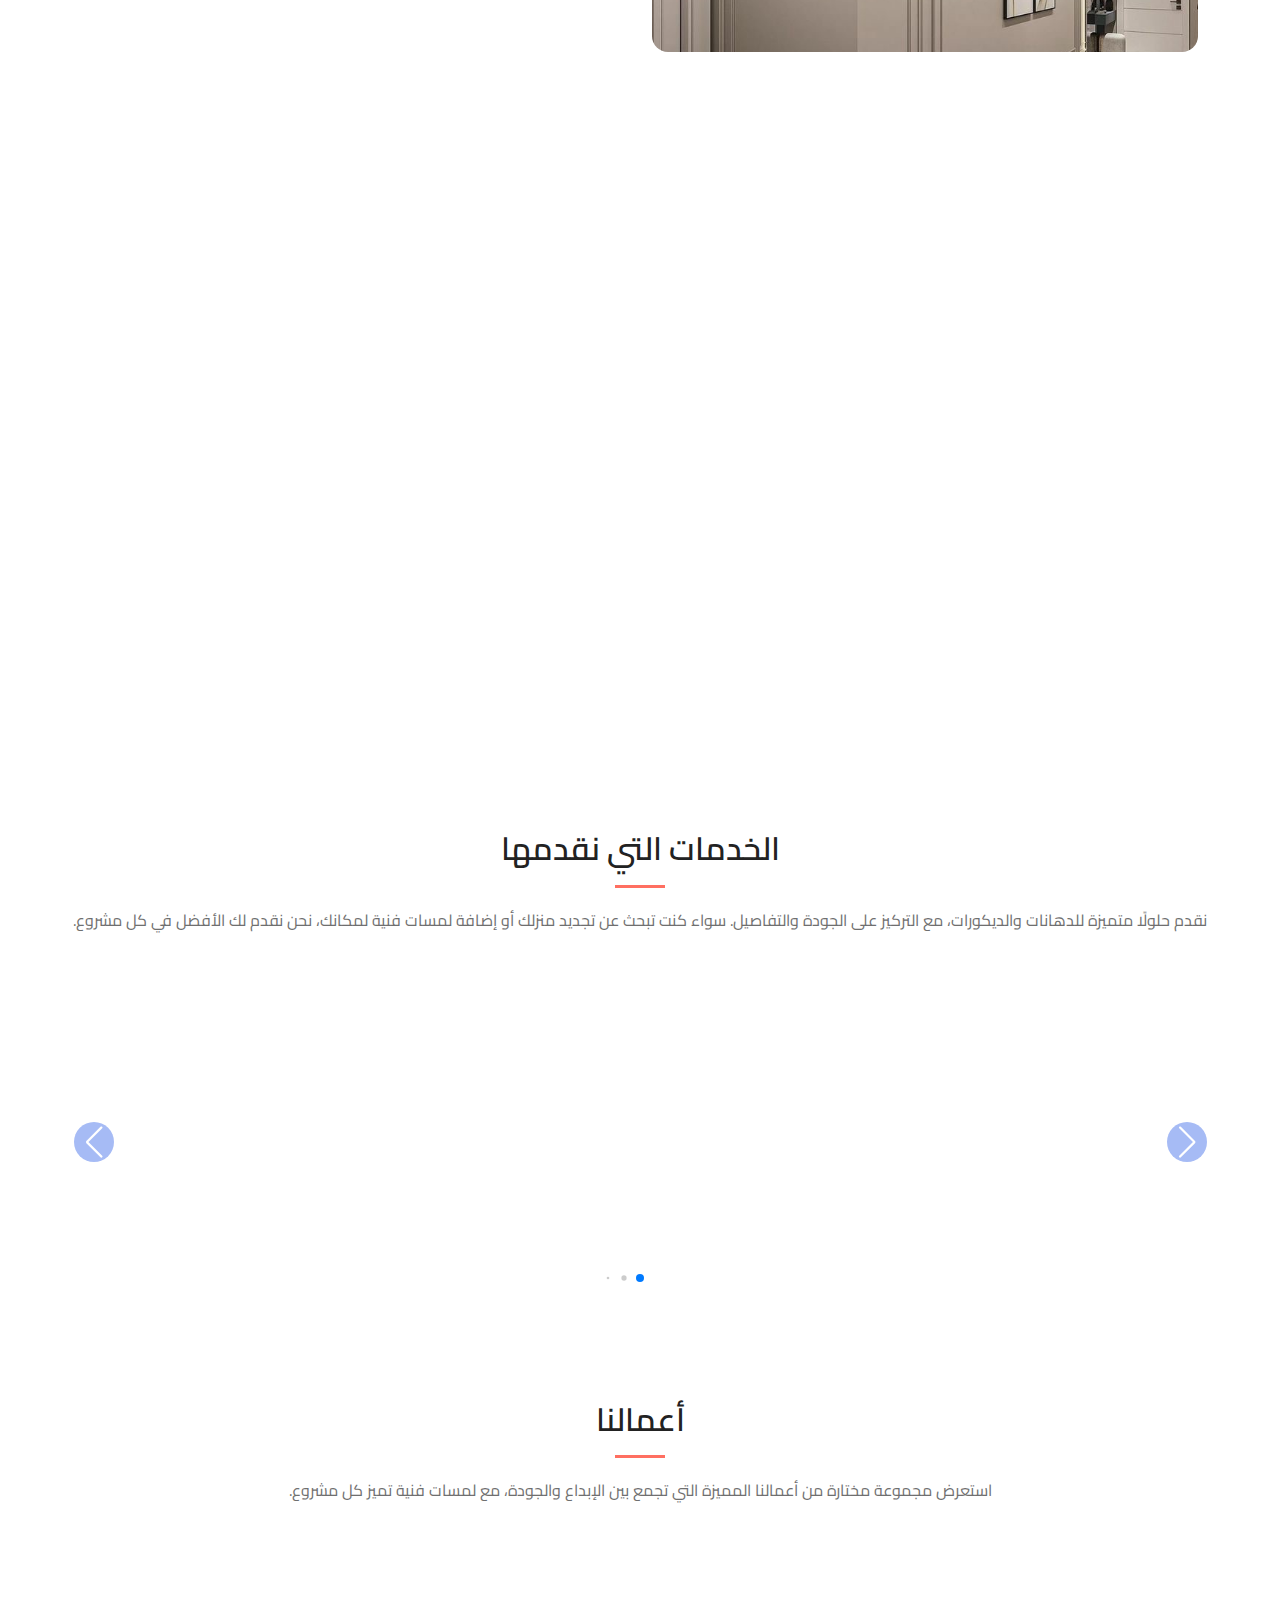
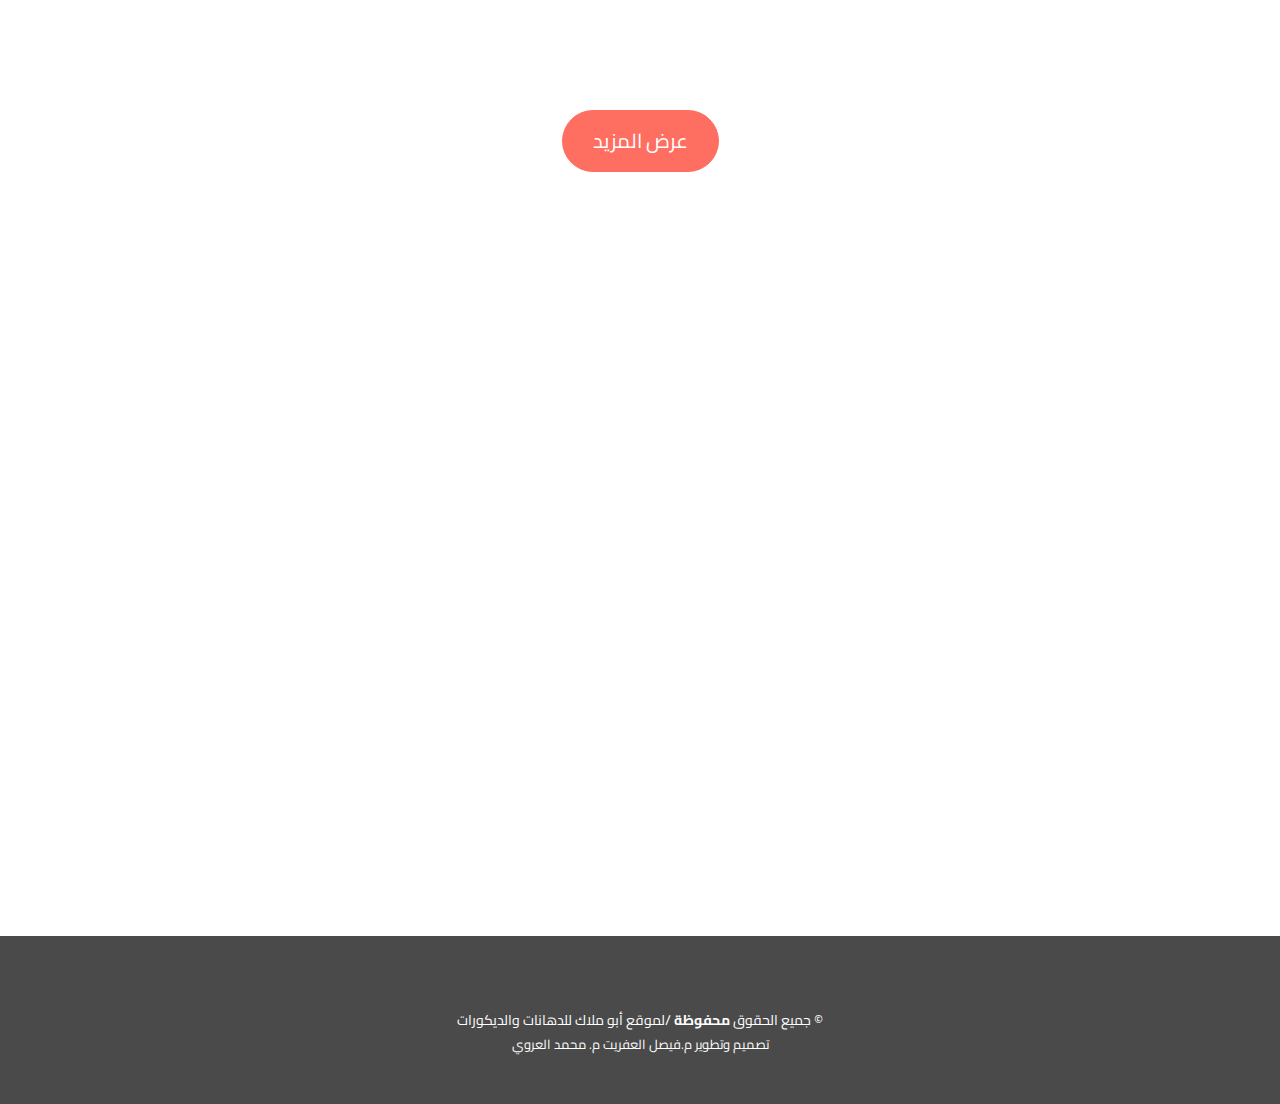
==== commit b32b6421: "Update index.html" ====
--- a/index.html
+++ b/index.html
@@ -16,6 +16,7 @@
 
   <!-- Template Main CSS File -->
   <link href="assets/css/main.css" rel="stylesheet">
+  <link href="assets/css/coustem.css" rel="stylesheet">
 
 <!-- Meta Data -->
 <!-- Meta Data -->
@@ -63,152 +64,6 @@
 <meta name="copyright" content="جميع الحقوق محفوظة لموقع أبو ملاك لجميع أنواع الدهانات والديكورات | © 2025">
 <style>
  
-  .btn-primary {
-    background-color: #ff6f61; /* لون الخلفية */
-    border-color: #ff6f61; /* لون الإطار */
-    padding: 15px 30px; /* الحجم الكبير للزر */
-    font-size: 20px; /* حجم الخط */
-    border-radius: 50px; /* جعل الزر بأطراف دائرية */
-    transition: background-color 0.3s, transform 0.3s; /* تأثير التحويم */
-  }
-
-  .btn-primary:hover {
-    background-color: #e65a50; /* تغيير اللون عند التحويم */
-    border-color: #e65a50; /* تغيير لون الإطار عند التحويم */
-    transform: scale(1.05); /* تكبير الزر عند التحويم */
-  }
- 
-/* في الشاشات الصغيرة */
-.navbar .dropdown .dropdown ul {
-  display: none; /* إخفاء القوائم المنسدلة في البداية */
-}
-
-.navbar .dropdown .dropdown-active {
-  display: block; /* عرض القوائم المنسدلة عندما تكون نشطة */
-}
-/* تأكد من أن القائمة المنسدلة تظهر وتختفي بشكل صحيح */
-.dropdown-menu {
-  display: none;
-  position: absolute;
-}
-
-.dropdown-menu.show {
-  display: block;
-}
-
-
-.review .card {
-	background-color: lightseagreen;
-	color:black;
-	padding: 3em 0;
-	border: 0;
-	border-radius: 4em 0;
-	background: linear-gradient(to left, #ffb7b1 50%, rgb(239, 250, 249) 50%);
-	background-size: 200%;
-	background-position: right;
-	transition: all .5s;
-	box-shadow: 0 10px 30px rgba(252, 248, 248, 0.8); /* زيادة العمق والتوهج */
-  height:300px; /* تحديد ارتفاع ثابت */
-  width: 240px; /* تحديد عرض ثابت */
-  overflow: hidden; /* لمنع الصورة من الخروج خارج الإطار */
-  display: flex;
-  flex-direction: column;
-  justify-content: center;
-  align-items: center;
-  }
-
-  .review .card:hover{
-  background-position:left;
-  }
-.review .card img {
-  width: 120px; /* تحديد عرض ثابت للصورة */
-  height: 120px; /* تحديد ارتفاع ثابت للصورة */
-  object-fit: cover; /* لضبط الصورة بما يتناسب مع الإطار */
-  border-radius: 50%; /* لجعل الصورة دائرية */
-}
-
-.review .card .card-title {
-  font-size: 1.2rem;
-  margin-top: 1em; /* إضافة مسافة بين الصورة والعنوان */
-}
-
-.review .card .card-body {
-  display: flex;
-  justify-content: center;
-  align-items: center;
-  flex-direction: column;
-}
-
-.swiper-button-prev:after, .swiper-button-next:after {
-  color: white;
-  background-color: #a6bbf5;
-  border-radius: 50%;
-  width: 40px;
-  height: 40px;
-  display: flex;
-  justify-content: center;
-  align-items: center;
-  flex: 0 0 auto;
-  font-size: 2rem;
-}
-
-/* end activity swiper*/
-.custom-img {
-  border: 5px solid white; /* إضافة إطار أبيض حول الصورة */
-  padding: 2px; /* إضافة مسافة بين الإطار والصورة */
-  box-shadow: 0 4px 12px rgba(0, 0, 0, 0.2); /* إضافة ظل خفيف حول الصورة لإبرازها */
-  margin:0 auto;
-}
- .portfolio-item {
-      position: relative;
-      overflow: hidden;
-      border-radius: 8px;
-      box-shadow: 0 4px 6px rgba(0, 0, 0, 0.1);
-    }
-    .portfolio-item img {
-    width: 100%;
-    height:200px;  /* تحديد ارتفاع ثابت لجميع الصور */
-    object-fit: cover; /* لضبط الصورة داخل الـ div بحيث لا يتم تشويهها */
-    border-radius: 8px;
-  }
-    .portfolio-item:hover img {
-      transform: scale(1.1);
-    }
-    .portfolio-item .overlay {
-      position: absolute;
-      top: 0;
-      left: 0;
-      width: 100%;
-      height: 100%;
-      background: rgba(0, 0, 0, 0.6);
-      color: white;
-      opacity: 0;
-      transition: opacity 0.3s ease;
-      display: flex;
-      justify-content: center;
-      align-items: center;
-      text-align: center;
-    }
-    .portfolio-item:hover .overlay {
-      opacity: 1;
-    }
-    .portfolio-item .overlay h4 {
-      margin: 0;
-      font-size: 1.5rem;
-      font-weight: bold;
-    }
-
-    .hero-carousel-img {
-  width: 100%; /* ضمان ملء الصورة للعرض الكامل للعنصر */
-  height: 400px; /* تحديد ارتفاع ثابت لجميع الصور */
-  object-fit: cover; /* ضبط الصورة لتغطية المساحة بشكل مناسب */
-}
-#about .content p {
-  font-size: 1.2rem; /* حجم أكبر للنص */
-  line-height: 1.8;
-  color: #666;
-  text-align: justify;
-}
 
 </style>
 </head>
--- a/assets/css/coustem.css
+++ b/assets/css/coustem.css
@@ -0,0 +1,231 @@
+
+* {
+	font-family: 'Cairo', sans-serif; 
+}
+.btn-primary {
+    background-color: #ff6f61; /* لون الخلفية */
+    border-color: #ff6f61; /* لون الإطار */
+    padding: 15px 30px; /* الحجم الكبير للزر */
+    font-size: 20px; /* حجم الخط */
+    border-radius: 50px; /* جعل الزر بأطراف دائرية */
+    transition: background-color 0.3s, transform 0.3s; /* تأثير التحويم */
+  }
+
+  .btn-primary:hover {
+    background-color: #e65a50; /* تغيير اللون عند التحويم */
+    border-color: #e65a50; /* تغيير لون الإطار عند التحويم */
+    transform: scale(1.05); /* تكبير الزر عند التحويم */
+  }
+ 
+/* في الشاشات الصغيرة */
+.navbar .dropdown .dropdown ul {
+  display: none; /* إخفاء القوائم المنسدلة في البداية */
+}
+
+.navbar .dropdown .dropdown-active {
+  display: block; /* عرض القوائم المنسدلة عندما تكون نشطة */
+}
+/* تأكد من أن القائمة المنسدلة تظهر وتختفي بشكل صحيح */
+.dropdown-menu {
+  display: none;
+  position: absolute;
+}
+
+.dropdown-menu.show {
+  display: block;
+}
+
+
+.review .card {
+	background-color: lightseagreen;
+	color:black;
+	padding: 3em 0;
+	border: 0;
+	border-radius: 4em 0;
+	background: linear-gradient(to left, #ffb7b1 50%, rgb(239, 250, 249) 50%);
+	background-size: 200%;
+	background-position: right;
+	transition: all .5s;
+	box-shadow: 0 10px 30px rgba(252, 248, 248, 0.8); /* زيادة العمق والتوهج */
+  height:300px; /* تحديد ارتفاع ثابت */
+  width: 240px; /* تحديد عرض ثابت */
+  overflow: hidden; /* لمنع الصورة من الخروج خارج الإطار */
+  display: flex;
+  flex-direction: column;
+  justify-content: center;
+  align-items: center;
+  }
+
+  .review .card:hover{
+  background-position:left;
+  }
+.review .card img {
+  width: 120px; /* تحديد عرض ثابت للصورة */
+  height: 120px; /* تحديد ارتفاع ثابت للصورة */
+  object-fit: cover; /* لضبط الصورة بما يتناسب مع الإطار */
+  border-radius: 50%; /* لجعل الصورة دائرية */
+}
+
+.review .card .card-title {
+  font-size: 1.2rem;
+  margin-top: 1em; /* إضافة مسافة بين الصورة والعنوان */
+}
+
+.review .card .card-body {
+  display: flex;
+  justify-content: center;
+  align-items: center;
+  flex-direction: column;
+}
+
+.swiper-button-prev:after, .swiper-button-next:after {
+  color: white;
+  background-color: #a6bbf5;
+  border-radius: 50%;
+  width: 40px;
+  height: 40px;
+  display: flex;
+  justify-content: center;
+  align-items: center;
+  flex: 0 0 auto;
+  font-size: 2rem;
+}
+
+/* end activity swiper*/
+.custom-img {
+  border: 5px solid white; /* إضافة إطار أبيض حول الصورة */
+  padding: 2px; /* إضافة مسافة بين الإطار والصورة */
+  box-shadow: 0 4px 12px rgba(0, 0, 0, 0.2); /* إضافة ظل خفيف حول الصورة لإبرازها */
+  margin:0 auto;
+}
+ .portfolio-item {
+      position: relative;
+      overflow: hidden;
+      border-radius: 8px;
+      box-shadow: 0 4px 6px rgba(0, 0, 0, 0.1);
+    }
+    .portfolio-item img {
+    width: 100%;
+    height:200px;  /* تحديد ارتفاع ثابت لجميع الصور */
+    object-fit: cover; /* لضبط الصورة داخل الـ div بحيث لا يتم تشويهها */
+    border-radius: 8px;
+  }
+    .portfolio-item:hover img {
+      transform: scale(1.1);
+    }
+    .portfolio-item .overlay {
+      position: absolute;
+      top: 0;
+      left: 0;
+      width: 100%;
+      height: 100%;
+      background: rgba(0, 0, 0, 0.6);
+      color: white;
+      opacity: 0;
+      transition: opacity 0.3s ease;
+      display: flex;
+      justify-content: center;
+      align-items: center;
+      text-align: center;
+    }
+    .portfolio-item:hover .overlay {
+      opacity: 1;
+    }
+    .portfolio-item .overlay h4 {
+      margin: 0;
+      font-size: 1.5rem;
+      font-weight: bold;
+    }
+
+    .hero-carousel-img {
+  width: 100%; /* ضمان ملء الصورة للعرض الكامل للعنصر */
+  height: 400px; /* تحديد ارتفاع ثابت لجميع الصور */
+  object-fit: cover; /* ضبط الصورة لتغطية المساحة بشكل مناسب */
+}
+#about .content p {
+  font-size: 1.2rem; /* حجم أكبر للنص */
+  line-height: 1.8;
+  color: #666;
+  text-align: justify;
+}
+
+ /* تنسيق الصورة في القسم العلوي */
+ .blog-image-container {
+    position: relative;
+    width: 100%;
+    height: 60vh;
+    overflow: hidden;
+  }
+
+  .blog-image-container img {
+    object-fit: cover;
+    width: 100%;
+    height: 100%;
+  }
+
+  .blog-title {
+    position: absolute;
+    top: 50%;
+    left: 50%;
+    transform: translate(-50%, -50%);
+    font-size: 3rem;
+    font-weight: bold;
+    color: white;
+    text-shadow: 2px 2px 5px rgba(0, 0, 0, 0.7);
+    text-align: center;
+    z-index: 1; /* للتأكد من ظهور العنوان فوق الصورة */
+  }
+  .blog-content {
+    padding: 40px;
+    background-color: #ffffff;
+    margin-top: -10px;
+    z-index: 1;
+    border-top-left-radius: 20px;
+    border-top-right-radius: 20px;
+    box-shadow: 0 2px 10px rgba(0, 0, 0, 0.1);
+  }
+
+  .blog-content h3 {
+    font-size: 2rem;
+    color: #333;
+  }
+
+  .blog-content p {
+    font-size: 1.2rem;
+    color: #555;
+    line-height: 1.6;
+  }
+
+  .back-btn {
+    margin-top: 20px;
+    background-color: #ff9900;
+    color: white;
+    border: none;
+    padding: 10px 20px;
+    font-size: 1rem;
+    border-radius: 5px;
+    cursor: pointer;
+  }
+
+  .back-btn:hover {
+    background-color: #e68900;
+  }
+
+  /* تخصيص شريط التنقل ليظهر فوق الصورة */
+  .nav-tabs {
+    position: absolute;
+    top: 20px;
+    right: 20px;
+    z-index: 2; /* شريط التنقل يظهر فوق الصورة */
+    background-color: rgba(255, 255, 255, 0.7); /* خلفية خفيفة لضمان وضوح الروابط */
+    padding: 10px;
+    border-radius: 5px;
+  }
+
+  .nav-link {
+    color: #333;
+  }
+
+  .nav-link.active {
+    color: #ff9900;
+  }
